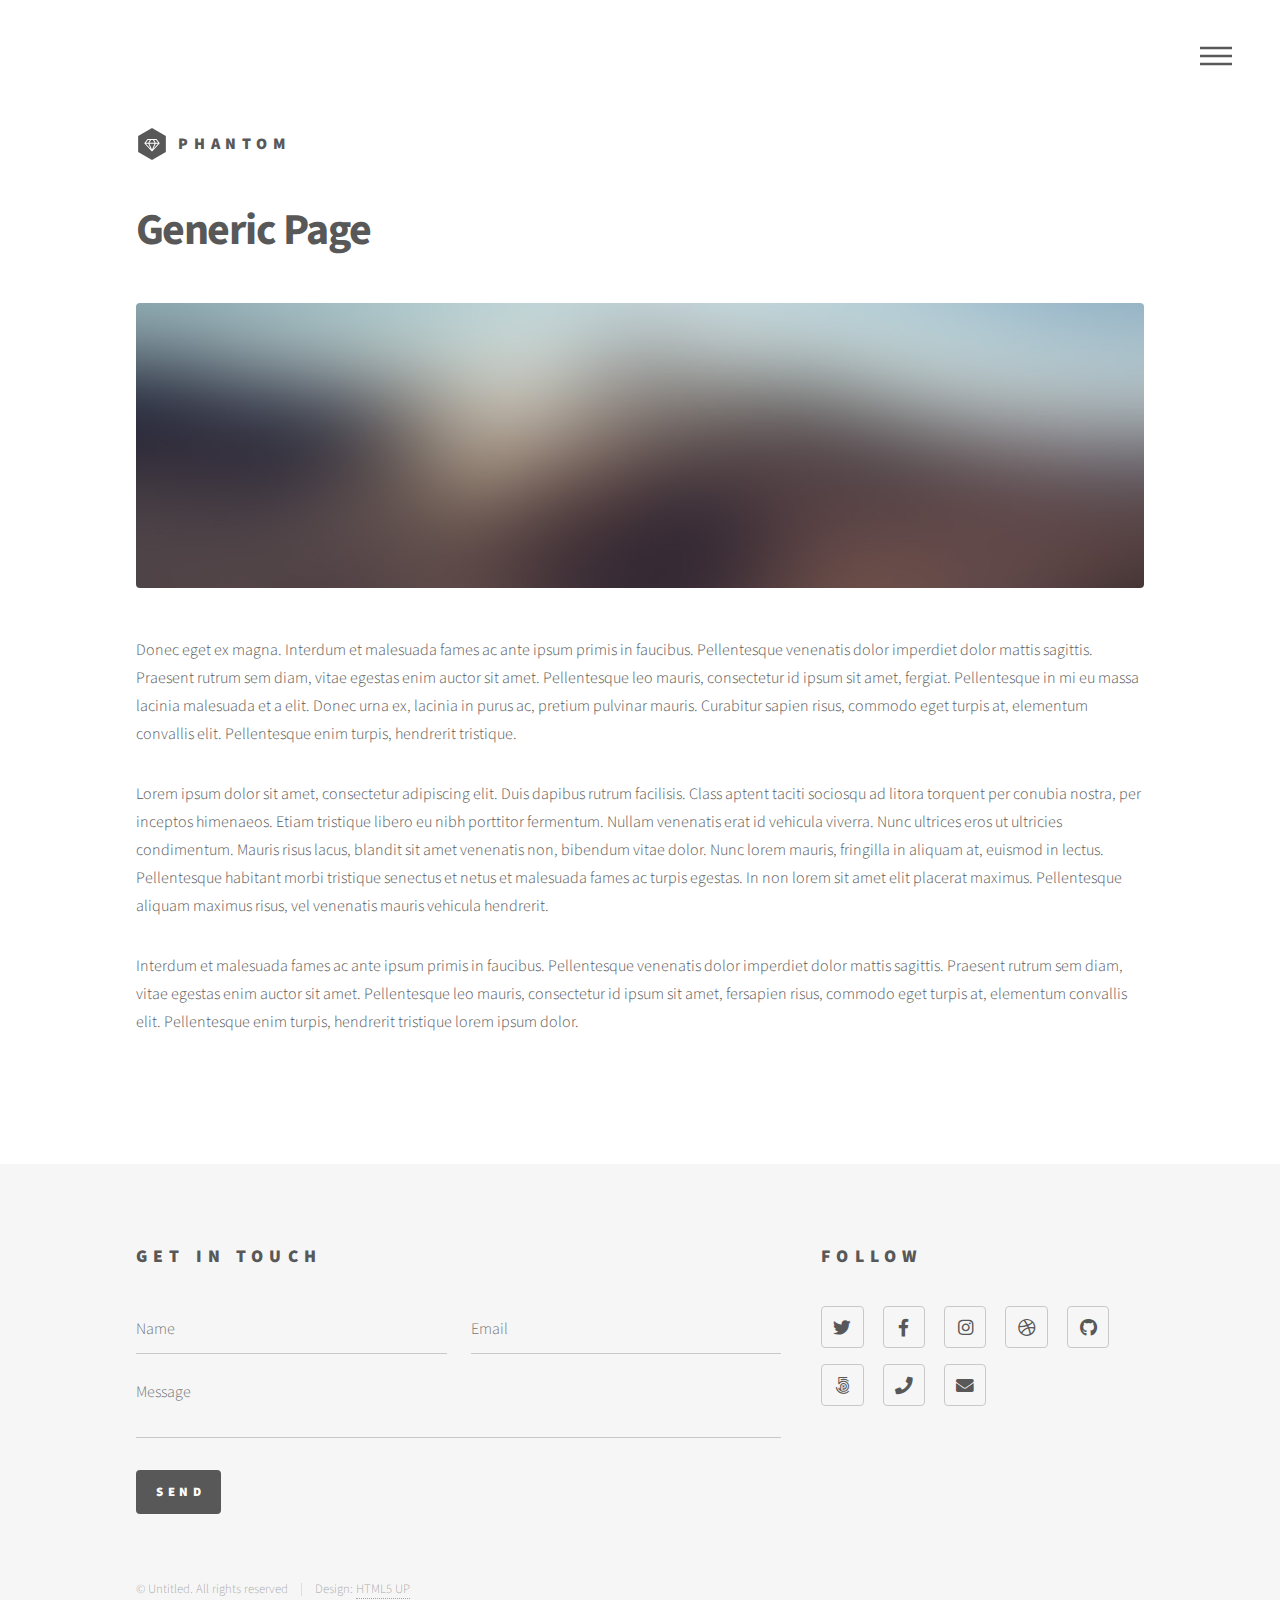
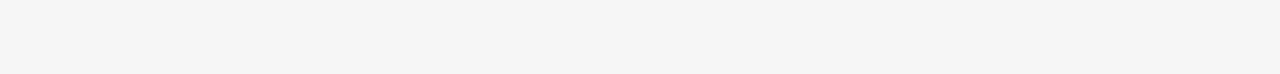
==== about.html @ 212b68aa "addition of pages" ====
<!DOCTYPE HTML>
<!--
	Phantom by HTML5 UP
	html5up.net | @ajlkn
	Free for personal and commercial use under the CCA 3.0 license (html5up.net/license)
-->
<html>
	<head>
		<title>Generic - Phantom by HTML5 UP</title>
		<meta charset="utf-8" />
		<meta name="viewport" content="width=device-width, initial-scale=1, user-scalable=no" />
		<link rel="stylesheet" href="assets/css/main.css" />
		<noscript><link rel="stylesheet" href="assets/css/noscript.css" /></noscript>
	</head>
	<body class="is-preload">
		<!-- Wrapper -->
			<div id="wrapper">

				<!-- Header -->
					<header id="header">
						<div class="inner">

							<!-- Logo -->
								<a href="index.html" class="logo">
									<span class="symbol"><img src="images/logo.svg" alt="" /></span><span class="title">Phantom</span>
								</a>

							<!-- Nav -->
								<nav>
									<ul>
										<li><a href="#menu">Menu</a></li>
									</ul>
								</nav>

						</div>
					</header>

				<!-- Menu -->
					<nav id="menu">
						<h2>Menu</h2>
						<ul>
							<li><a href="index.html">Home</a></li>
							<li><a href="generic.html">Ipsum veroeros</a></li>
							<li><a href="generic.html">Tempus etiam</a></li>
							<li><a href="generic.html">Consequat dolor</a></li>
							<li><a href="elements.html">Elements</a></li>
						</ul>
					</nav>

				<!-- Main -->
					<div id="main">
						<div class="inner">
							<h1>Generic Page</h1>
							<span class="image main"><img src="images/pic13.jpg" alt="" /></span>
							<p>Donec eget ex magna. Interdum et malesuada fames ac ante ipsum primis in faucibus. Pellentesque venenatis dolor imperdiet dolor mattis sagittis. Praesent rutrum sem diam, vitae egestas enim auctor sit amet. Pellentesque leo mauris, consectetur id ipsum sit amet, fergiat. Pellentesque in mi eu massa lacinia malesuada et a elit. Donec urna ex, lacinia in purus ac, pretium pulvinar mauris. Curabitur sapien risus, commodo eget turpis at, elementum convallis elit. Pellentesque enim turpis, hendrerit tristique.</p>
							<p>Lorem ipsum dolor sit amet, consectetur adipiscing elit. Duis dapibus rutrum facilisis. Class aptent taciti sociosqu ad litora torquent per conubia nostra, per inceptos himenaeos. Etiam tristique libero eu nibh porttitor fermentum. Nullam venenatis erat id vehicula viverra. Nunc ultrices eros ut ultricies condimentum. Mauris risus lacus, blandit sit amet venenatis non, bibendum vitae dolor. Nunc lorem mauris, fringilla in aliquam at, euismod in lectus. Pellentesque habitant morbi tristique senectus et netus et malesuada fames ac turpis egestas. In non lorem sit amet elit placerat maximus. Pellentesque aliquam maximus risus, vel venenatis mauris vehicula hendrerit.</p>
							<p>Interdum et malesuada fames ac ante ipsum primis in faucibus. Pellentesque venenatis dolor imperdiet dolor mattis sagittis. Praesent rutrum sem diam, vitae egestas enim auctor sit amet. Pellentesque leo mauris, consectetur id ipsum sit amet, fersapien risus, commodo eget turpis at, elementum convallis elit. Pellentesque enim turpis, hendrerit tristique lorem ipsum dolor.</p>
						</div>
					</div>

				<!-- Footer -->
					<footer id="footer">
						<div class="inner">
							<section>
								<h2>Get in touch</h2>
								<form method="post" action="#">
									<div class="fields">
										<div class="field half">
											<input type="text" name="name" id="name" placeholder="Name" />
										</div>
										<div class="field half">
											<input type="email" name="email" id="email" placeholder="Email" />
										</div>
										<div class="field">
											<textarea name="message" id="message" placeholder="Message"></textarea>
										</div>
									</div>
									<ul class="actions">
										<li><input type="submit" value="Send" class="primary" /></li>
									</ul>
								</form>
							</section>
							<section>
								<h2>Follow</h2>
								<ul class="icons">
									<li><a href="#" class="icon brands style2 fa-twitter"><span class="label">Twitter</span></a></li>
									<li><a href="#" class="icon brands style2 fa-facebook-f"><span class="label">Facebook</span></a></li>
									<li><a href="#" class="icon brands style2 fa-instagram"><span class="label">Instagram</span></a></li>
									<li><a href="#" class="icon brands style2 fa-dribbble"><span class="label">Dribbble</span></a></li>
									<li><a href="#" class="icon brands style2 fa-github"><span class="label">GitHub</span></a></li>
									<li><a href="#" class="icon brands style2 fa-500px"><span class="label">500px</span></a></li>
									<li><a href="#" class="icon solid style2 fa-phone"><span class="label">Phone</span></a></li>
									<li><a href="#" class="icon solid style2 fa-envelope"><span class="label">Email</span></a></li>
								</ul>
							</section>
							<ul class="copyright">
								<li>&copy; Untitled. All rights reserved</li><li>Design: <a href="http://html5up.net">HTML5 UP</a></li>
							</ul>
						</div>
					</footer>

			</div>

		<!-- Scripts -->
			<script src="assets/js/jquery.min.js"></script>
			<script src="assets/js/browser.min.js"></script>
			<script src="assets/js/breakpoints.min.js"></script>
			<script src="assets/js/util.js"></script>
			<script src="assets/js/main.js"></script>

	</body>
</html>
---- assets/css/main.css ----
@import url(fontawesome-all.min.css);
@import url("https://fonts.googleapis.com/css?family=Source+Sans+Pro:300,700,900");

/*
	Phantom by HTML5 UP
	html5up.net | @ajlkn
	Free for personal and commercial use under the CCA 3.0 license (html5up.net/license)
*/

html, body, div, span, applet, object,
iframe, h1, h2, h3, h4, h5, h6, p, blockquote,
pre, a, abbr, acronym, address, big, cite,
code, del, dfn, em, img, ins, kbd, q, s, samp,
small, strike, strong, sub, sup, tt, var, b,
u, i, center, dl, dt, dd, ol, ul, li, fieldset,
form, label, legend, table, caption, tbody,
tfoot, thead, tr, th, td, article, aside,
canvas, details, embed, figure, figcaption,
footer, header, hgroup, menu, nav, output, ruby,
section, summary, time, mark, audio, video {
	margin: 0;
	padding: 0;
	border: 0;
	font-size: 100%;
	font: inherit;
	vertical-align: baseline;}

article, aside, details, figcaption, figure,
footer, header, hgroup, menu, nav, section {
	display: block;}

body {
	line-height: 1;
}

ol, ul {
	list-style: none;
}

blockquote, q {
	quotes: none;
}

	blockquote:before, blockquote:after, q:before, q:after {
		content: '';
		content: none;
	}

table {
	border-collapse: collapse;
	border-spacing: 0;
}

body {
	-webkit-text-size-adjust: none;
}

mark {
	background-color: transparent;
	color: inherit;
}

input::-moz-focus-inner {
	border: 0;
	padding: 0;
}

input, select, textarea {
	-moz-appearance: none;
	-webkit-appearance: none;
	-ms-appearance: none;
	appearance: none;
}

/* Basic */

	@-ms-viewport {
		width: device-width;
	}

	body {
		-ms-overflow-style: scrollbar;
	}

	@media screen and (max-width: 480px) {

		html, body {
			min-width: 320px;
		}

	}

	html {
		box-sizing: border-box;
	}

	*, *:before, *:after {
		box-sizing: inherit;
	}

	body {
		background: #ffffff;
	}

		body.is-preload *, body.is-preload *:before, body.is-preload *:after {
			-moz-animation: none !important;
			-webkit-animation: none !important;
			-ms-animation: none !important;
			animation: none !important;
			-moz-transition: none !important;
			-webkit-transition: none !important;
			-ms-transition: none !important;
			transition: none !important;
		}

/* Type */

	body, input, select, textarea {
		color: #585858;
		font-family: "Source Sans Pro", Helvetica, sans-serif;
		font-size: 16pt;
		font-weight: 300;
		line-height: 1.75;
	}

		@media screen and (max-width: 1680px) {

			body, input, select, textarea {
				font-size: 14pt;
			}

		}

		@media screen and (max-width: 1280px) {

			body, input, select, textarea {
				font-size: 12pt;
			}

		}

	a {
		-moz-transition: border-bottom-color 0.2s ease, color 0.2s ease;
		-webkit-transition: border-bottom-color 0.2s ease, color 0.2s ease;
		-ms-transition: border-bottom-color 0.2s ease, color 0.2s ease;
		transition: border-bottom-color 0.2s ease, color 0.2s ease;
		text-decoration: none;
		color: #585858;
		border-bottom: dotted 1px rgba(88, 88, 88, 0.5);
	}

		a:hover {
			border-bottom-color: transparent;
			color: #f2849e !important;
		}

	strong, b {
		font-weight: 900;
	}

	em, i {
		font-style: italic;
	}

	p {
		margin: 0 0 2em 0;
	}

	h1 {
		font-size: 2.75em;
		font-weight: 700;
		line-height: 1.3;
		margin: 0 0 1em 0;
		letter-spacing: -0.035em;
	}

		h1 a {
			color: inherit;
		}

		@media screen and (max-width: 736px) {

			h1 {
				font-size: 2em;
				margin: 0 0 1em 0;
			}

		}

		@media screen and (max-width: 360px) {

			h1 {
				font-size: 1.75em;
			}

		}

	h2, h3, h4, h5, h6 {
		font-weight: 900;
		line-height: 1.5;
		margin: 0 0 2em 0;
		text-transform: uppercase;
		letter-spacing: 0.35em;
	}

		h2 a, h3 a, h4 a, h5 a, h6 a {
			color: inherit;
		}

	h2 {
		font-size: 1.1em;
	}

	h3 {
		font-size: 1em;
	}

	h4 {
		font-size: 0.8em;
	}

	h5 {
		font-size: 0.8em;
	}

	h6 {
		font-size: 0.8em;
	}

	@media screen and (max-width: 980px) {

		h1 br, h2 br, h3 br, h4 br, h5 br, h6 br {
			display: none;
		}

	}

	@media screen and (max-width: 736px) {

		h2 {
			font-size: 1em;
		}

		h3 {
			font-size: 0.8em;
		}

	}

	sub {
		font-size: 0.8em;
		position: relative;
		top: 0.5em;
	}

	sup {
		font-size: 0.8em;
		position: relative;
		top: -0.5em;
	}

	blockquote {
		border-left: solid 4px #c9c9c9;
		font-style: italic;
		margin: 0 0 2em 0;
		padding: 0.5em 0 0.5em 2em;
	}

	code {
		background: rgba(144, 144, 144, 0.075);
		border-radius: 4px;
		border: solid 1px #c9c9c9;
		font-family: "Courier New", monospace;
		font-size: 0.9em;
		margin: 0 0.25em;
		padding: 0.25em 0.65em;
	}

	pre {
		-webkit-overflow-scrolling: touch;
		font-family: "Courier New", monospace;
		font-size: 0.9em;
		margin: 0 0 2em 0;
	}

		pre code {
			display: block;
			line-height: 1.75;
			padding: 1em 1.5em;
			overflow-x: auto;
		}

	hr {
		border: 0;
		border-bottom: solid 1px #c9c9c9;
		margin: 2em 0;
	}

		hr.major {
			margin: 3em 0;
		}

	.align-left {
		text-align: left;
	}

	.align-center {
		text-align: center;
	}

	.align-right {
		text-align: right;
	}

/* Row */

	.row {
		display: flex;
		flex-wrap: wrap;
		box-sizing: border-box;
		align-items: stretch;
	}

		.row > * {
			box-sizing: border-box;
		}

		.row.gtr-uniform > * > :last-child {
			margin-bottom: 0;
		}

		.row.aln-left {
			justify-content: flex-start;
		}

		.row.aln-center {
			justify-content: center;
		}

		.row.aln-right {
			justify-content: flex-end;
		}

		.row.aln-top {
			align-items: flex-start;
		}

		.row.aln-middle {
			align-items: center;
		}

		.row.aln-bottom {
			align-items: flex-end;
		}

		.row > .imp {
			order: -1;
		}

		.row > .col-1 {
			width: 8.33333%;
		}

		.row > .off-1 {
			margin-left: 8.33333%;
		}

		.row > .col-2 {
			width: 16.66667%;
		}

		.row > .off-2 {
			margin-left: 16.66667%;
		}

		.row > .col-3 {
			width: 25%;
		}

		.row > .off-3 {
			margin-left: 25%;
		}

		.row > .col-4 {
			width: 33.33333%;
		}

		.row > .off-4 {
			margin-left: 33.33333%;
		}

		.row > .col-5 {
			width: 41.66667%;
		}

		.row > .off-5 {
			margin-left: 41.66667%;
		}

		.row > .col-6 {
			width: 50%;
		}

		.row > .off-6 {
			margin-left: 50%;
		}

		.row > .col-7 {
			width: 58.33333%;
		}

		.row > .off-7 {
			margin-left: 58.33333%;
		}

		.row > .col-8 {
			width: 66.66667%;
		}

		.row > .off-8 {
			margin-left: 66.66667%;
		}

		.row > .col-9 {
			width: 75%;
		}

		.row > .off-9 {
			margin-left: 75%;
		}

		.row > .col-10 {
			width: 83.33333%;
		}

		.row > .off-10 {
			margin-left: 83.33333%;
		}

		.row > .col-11 {
			width: 91.66667%;
		}

		.row > .off-11 {
			margin-left: 91.66667%;
		}

		.row > .col-12 {
			width: 100%;
		}

		.row > .off-12 {
			margin-left: 100%;
		}

		.row.gtr-0 {
			margin-top: 0;
			margin-left: 0em;
		}

			.row.gtr-0 > * {
				padding: 0 0 0 0em;
			}

			.row.gtr-0.gtr-uniform {
				margin-top: 0em;
			}

				.row.gtr-0.gtr-uniform > * {
					padding-top: 0em;
				}

		.row.gtr-25 {
			margin-top: 0;
			margin-left: -0.5em;
		}

			.row.gtr-25 > * {
				padding: 0 0 0 0.5em;
			}

			.row.gtr-25.gtr-uniform {
				margin-top: -0.5em;
			}

				.row.gtr-25.gtr-uniform > * {
					padding-top: 0.5em;
				}

		.row.gtr-50 {
			margin-top: 0;
			margin-left: -1em;
		}

			.row.gtr-50 > * {
				padding: 0 0 0 1em;
			}

			.row.gtr-50.gtr-uniform {
				margin-top: -1em;
			}

				.row.gtr-50.gtr-uniform > * {
					padding-top: 1em;
				}

		.row {
			margin-top: 0;
			margin-left: -2em;
		}

			.row > * {
				padding: 0 0 0 2em;
			}

			.row.gtr-uniform {
				margin-top: -2em;
			}

				.row.gtr-uniform > * {
					padding-top: 2em;
				}

		.row.gtr-150 {
			margin-top: 0;
			margin-left: -3em;
		}

			.row.gtr-150 > * {
				padding: 0 0 0 3em;
			}

			.row.gtr-150.gtr-uniform {
				margin-top: -3em;
			}

				.row.gtr-150.gtr-uniform > * {
					padding-top: 3em;
				}

		.row.gtr-200 {
			margin-top: 0;
			margin-left: -4em;
		}

			.row.gtr-200 > * {
				padding: 0 0 0 4em;
			}

			.row.gtr-200.gtr-uniform {
				margin-top: -4em;
			}

				.row.gtr-200.gtr-uniform > * {
					padding-top: 4em;
				}

		@media screen and (max-width: 1680px) {

			.row {
				display: flex;
				flex-wrap: wrap;
				box-sizing: border-box;
				align-items: stretch;
			}

				.row > * {
					box-sizing: border-box;
				}

				.row.gtr-uniform > * > :last-child {
					margin-bottom: 0;
				}

				.row.aln-left {
					justify-content: flex-start;
				}

				.row.aln-center {
					justify-content: center;
				}

				.row.aln-right {
					justify-content: flex-end;
				}

				.row.aln-top {
					align-items: flex-start;
				}

				.row.aln-middle {
					align-items: center;
				}

				.row.aln-bottom {
					align-items: flex-end;
				}

				.row > .imp-xlarge {
					order: -1;
				}

				.row > .col-1-xlarge {
					width: 8.33333%;
				}

				.row > .off-1-xlarge {
					margin-left: 8.33333%;
				}

				.row > .col-2-xlarge {
					width: 16.66667%;
				}

				.row > .off-2-xlarge {
					margin-left: 16.66667%;
				}

				.row > .col-3-xlarge {
					width: 25%;
				}

				.row > .off-3-xlarge {
					margin-left: 25%;
				}

				.row > .col-4-xlarge {
					width: 33.33333%;
				}

				.row > .off-4-xlarge {
					margin-left: 33.33333%;
				}

				.row > .col-5-xlarge {
					width: 41.66667%;
				}

				.row > .off-5-xlarge {
					margin-left: 41.66667%;
				}

				.row > .col-6-xlarge {
					width: 50%;
				}

				.row > .off-6-xlarge {
					margin-left: 50%;
				}

				.row > .col-7-xlarge {
					width: 58.33333%;
				}

				.row > .off-7-xlarge {
					margin-left: 58.33333%;
				}

				.row > .col-8-xlarge {
					width: 66.66667%;
				}

				.row > .off-8-xlarge {
					margin-left: 66.66667%;
				}

				.row > .col-9-xlarge {
					width: 75%;
				}

				.row > .off-9-xlarge {
					margin-left: 75%;
				}

				.row > .col-10-xlarge {
					width: 83.33333%;
				}

				.row > .off-10-xlarge {
					margin-left: 83.33333%;
				}

				.row > .col-11-xlarge {
					width: 91.66667%;
				}

				.row > .off-11-xlarge {
					margin-left: 91.66667%;
				}

				.row > .col-12-xlarge {
					width: 100%;
				}

				.row > .off-12-xlarge {
					margin-left: 100%;
				}

				.row.gtr-0 {
					margin-top: 0;
					margin-left: 0em;
				}

					.row.gtr-0 > * {
						padding: 0 0 0 0em;
					}

					.row.gtr-0.gtr-uniform {
						margin-top: 0em;
					}

						.row.gtr-0.gtr-uniform > * {
							padding-top: 0em;
						}

				.row.gtr-25 {
					margin-top: 0;
					margin-left: -0.5em;
				}

					.row.gtr-25 > * {
						padding: 0 0 0 0.5em;
					}

					.row.gtr-25.gtr-uniform {
						margin-top: -0.5em;
					}

						.row.gtr-25.gtr-uniform > * {
							padding-top: 0.5em;
						}

				.row.gtr-50 {
					margin-top: 0;
					margin-left: -1em;
				}

					.row.gtr-50 > * {
						padding: 0 0 0 1em;
					}

					.row.gtr-50.gtr-uniform {
						margin-top: -1em;
					}

						.row.gtr-50.gtr-uniform > * {
							padding-top: 1em;
						}

				.row {
					margin-top: 0;
					margin-left: -2em;
				}

					.row > * {
						padding: 0 0 0 2em;
					}

					.row.gtr-uniform {
						margin-top: -2em;
					}

						.row.gtr-uniform > * {
							padding-top: 2em;
						}

				.row.gtr-150 {
					margin-top: 0;
					margin-left: -3em;
				}

					.row.gtr-150 > * {
						padding: 0 0 0 3em;
					}

					.row.gtr-150.gtr-uniform {
						margin-top: -3em;
					}

						.row.gtr-150.gtr-uniform > * {
							padding-top: 3em;
						}

				.row.gtr-200 {
					margin-top: 0;
					margin-left: -4em;
				}

					.row.gtr-200 > * {
						padding: 0 0 0 4em;
					}

					.row.gtr-200.gtr-uniform {
						margin-top: -4em;
					}

						.row.gtr-200.gtr-uniform > * {
							padding-top: 4em;
						}

		}

		@media screen and (max-width: 1280px) {

			.row {
				display: flex;
				flex-wrap: wrap;
				box-sizing: border-box;
				align-items: stretch;
			}

				.row > * {
					box-sizing: border-box;
				}

				.row.gtr-uniform > * > :last-child {
					margin-bottom: 0;
				}

				.row.aln-left {
					justify-content: flex-start;
				}

				.row.aln-center {
					justify-content: center;
				}

				.row.aln-right {
					justify-content: flex-end;
				}

				.row.aln-top {
					align-items: flex-start;
				}

				.row.aln-middle {
					align-items: center;
				}

				.row.aln-bottom {
					align-items: flex-end;
				}

				.row > .imp-large {
					order: -1;
				}

				.row > .col-1-large {
					width: 8.33333%;
				}

				.row > .off-1-large {
					margin-left: 8.33333%;
				}

				.row > .col-2-large {
					width: 16.66667%;
				}

				.row > .off-2-large {
					margin-left: 16.66667%;
				}

				.row > .col-3-large {
					width: 25%;
				}

				.row > .off-3-large {
					margin-left: 25%;
				}

				.row > .col-4-large {
					width: 33.33333%;
				}

				.row > .off-4-large {
					margin-left: 33.33333%;
				}

				.row > .col-5-large {
					width: 41.66667%;
				}

				.row > .off-5-large {
					margin-left: 41.66667%;
				}

				.row > .col-6-large {
					width: 50%;
				}

				.row > .off-6-large {
					margin-left: 50%;
				}

				.row > .col-7-large {
					width: 58.33333%;
				}

				.row > .off-7-large {
					margin-left: 58.33333%;
				}

				.row > .col-8-large {
					width: 66.66667%;
				}

				.row > .off-8-large {
					margin-left: 66.66667%;
				}

				.row > .col-9-large {
					width: 75%;
				}

				.row > .off-9-large {
					margin-left: 75%;
				}

				.row > .col-10-large {
					width: 83.33333%;
				}

				.row > .off-10-large {
					margin-left: 83.33333%;
				}

				.row > .col-11-large {
					width: 91.66667%;
				}

				.row > .off-11-large {
					margin-left: 91.66667%;
				}

				.row > .col-12-large {
					width: 100%;
				}

				.row > .off-12-large {
					margin-left: 100%;
				}

				.row.gtr-0 {
					margin-top: 0;
					margin-left: 0em;
				}

					.row.gtr-0 > * {
						padding: 0 0 0 0em;
					}

					.row.gtr-0.gtr-uniform {
						margin-top: 0em;
					}

						.row.gtr-0.gtr-uniform > * {
							padding-top: 0em;
						}

				.row.gtr-25 {
					margin-top: 0;
					margin-left: -0.5em;
				}

					.row.gtr-25 > * {
						padding: 0 0 0 0.5em;
					}

					.row.gtr-25.gtr-uniform {
						margin-top: -0.5em;
					}

						.row.gtr-25.gtr-uniform > * {
							padding-top: 0.5em;
						}

				.row.gtr-50 {
					margin-top: 0;
					margin-left: -1em;
				}

					.row.gtr-50 > * {
						padding: 0 0 0 1em;
					}

					.row.gtr-50.gtr-uniform {
						margin-top: -1em;
					}

						.row.gtr-50.gtr-uniform > * {
							padding-top: 1em;
						}

				.row {
					margin-top: 0;
					margin-left: -2em;
				}

					.row > * {
						padding: 0 0 0 2em;
					}

					.row.gtr-uniform {
						margin-top: -2em;
					}

						.row.gtr-uniform > * {
							padding-top: 2em;
						}

				.row.gtr-150 {
					margin-top: 0;
					margin-left: -3em;
				}

					.row.gtr-150 > * {
						padding: 0 0 0 3em;
					}

					.row.gtr-150.gtr-uniform {
						margin-top: -3em;
					}

						.row.gtr-150.gtr-uniform > * {
							padding-top: 3em;
						}

				.row.gtr-200 {
					margin-top: 0;
					margin-left: -4em;
				}

					.row.gtr-200 > * {
						padding: 0 0 0 4em;
					}

					.row.gtr-200.gtr-uniform {
						margin-top: -4em;
					}

						.row.gtr-200.gtr-uniform > * {
							padding-top: 4em;
						}

		}

		@media screen and (max-width: 980px) {

			.row {
				display: flex;
				flex-wrap: wrap;
				box-sizing: border-box;
				align-items: stretch;
			}

				.row > * {
					box-sizing: border-box;
				}

				.row.gtr-uniform > * > :last-child {
					margin-bottom: 0;
				}

				.row.aln-left {
					justify-content: flex-start;
				}

				.row.aln-center {
					justify-content: center;
				}

				.row.aln-right {
					justify-content: flex-end;
				}

				.row.aln-top {
					align-items: flex-start;
				}

				.row.aln-middle {
					align-items: center;
				}

				.row.aln-bottom {
					align-items: flex-end;
				}

				.row > .imp-medium {
					order: -1;
				}

				.row > .col-1-medium {
					width: 8.33333%;
				}

				.row > .off-1-medium {
					margin-left: 8.33333%;
				}

				.row > .col-2-medium {
					width: 16.66667%;
				}

				.row > .off-2-medium {
					margin-left: 16.66667%;
				}

				.row > .col-3-medium {
					width: 25%;
				}

				.row > .off-3-medium {
					margin-left: 25%;
				}

				.row > .col-4-medium {
					width: 33.33333%;
				}

				.row > .off-4-medium {
					margin-left: 33.33333%;
				}

				.row > .col-5-medium {
					width: 41.66667%;
				}

				.row > .off-5-medium {
					margin-left: 41.66667%;
				}

				.row > .col-6-medium {
					width: 50%;
				}

				.row > .off-6-medium {
					margin-left: 50%;
				}

				.row > .col-7-medium {
					width: 58.33333%;
				}

				.row > .off-7-medium {
					margin-left: 58.33333%;
				}

				.row > .col-8-medium {
					width: 66.66667%;
				}

				.row > .off-8-medium {
					margin-left: 66.66667%;
				}

				.row > .col-9-medium {
					width: 75%;
				}

				.row > .off-9-medium {
					margin-left: 75%;
				}

				.row > .col-10-medium {
					width: 83.33333%;
				}

				.row > .off-10-medium {
					margin-left: 83.33333%;
				}

				.row > .col-11-medium {
					width: 91.66667%;
				}

				.row > .off-11-medium {
					margin-left: 91.66667%;
				}

				.row > .col-12-medium {
					width: 100%;
				}

				.row > .off-12-medium {
					margin-left: 100%;
				}

				.row.gtr-0 {
					margin-top: 0;
					margin-left: 0em;
				}

					.row.gtr-0 > * {
						padding: 0 0 0 0em;
					}

					.row.gtr-0.gtr-uniform {
						margin-top: 0em;
					}

						.row.gtr-0.gtr-uniform > * {
							padding-top: 0em;
						}

				.row.gtr-25 {
					margin-top: 0;
					margin-left: -0.375em;
				}

					.row.gtr-25 > * {
						padding: 0 0 0 0.375em;
					}

					.row.gtr-25.gtr-uniform {
						margin-top: -0.375em;
					}

						.row.gtr-25.gtr-uniform > * {
							padding-top: 0.375em;
						}

				.row.gtr-50 {
					margin-top: 0;
					margin-left: -0.75em;
				}

					.row.gtr-50 > * {
						padding: 0 0 0 0.75em;
					}

					.row.gtr-50.gtr-uniform {
						margin-top: -0.75em;
					}

						.row.gtr-50.gtr-uniform > * {
							padding-top: 0.75em;
						}

				.row {
					margin-top: 0;
					margin-left: -1.5em;
				}

					.row > * {
						padding: 0 0 0 1.5em;
					}

					.row.gtr-uniform {
						margin-top: -1.5em;
					}

						.row.gtr-uniform > * {
							padding-top: 1.5em;
						}

				.row.gtr-150 {
					margin-top: 0;
					margin-left: -2.25em;
				}

					.row.gtr-150 > * {
						padding: 0 0 0 2.25em;
					}

					.row.gtr-150.gtr-uniform {
						margin-top: -2.25em;
					}

						.row.gtr-150.gtr-uniform > * {
							padding-top: 2.25em;
						}

				.row.gtr-200 {
					margin-top: 0;
					margin-left: -3em;
				}

					.row.gtr-200 > * {
						padding: 0 0 0 3em;
					}

					.row.gtr-200.gtr-uniform {
						margin-top: -3em;
					}

						.row.gtr-200.gtr-uniform > * {
							padding-top: 3em;
						}

		}

		@media screen and (max-width: 736px) {

			.row {
				display: flex;
				flex-wrap: wrap;
				box-sizing: border-box;
				align-items: stretch;
			}

				.row > * {
					box-sizing: border-box;
				}

				.row.gtr-uniform > * > :last-child {
					margin-bottom: 0;
				}

				.row.aln-left {
					justify-content: flex-start;
				}

				.row.aln-center {
					justify-content: center;
				}

				.row.aln-right {
					justify-content: flex-end;
				}

				.row.aln-top {
					align-items: flex-start;
				}

				.row.aln-middle {
					align-items: center;
				}

				.row.aln-bottom {
					align-items: flex-end;
				}

				.row > .imp-small {
					order: -1;
				}

				.row > .col-1-small {
					width: 8.33333%;
				}

				.row > .off-1-small {
					margin-left: 8.33333%;
				}

				.row > .col-2-small {
					width: 16.66667%;
				}

				.row > .off-2-small {
					margin-left: 16.66667%;
				}

				.row > .col-3-small {
					width: 25%;
				}

				.row > .off-3-small {
					margin-left: 25%;
				}

				.row > .col-4-small {
					width: 33.33333%;
				}

				.row > .off-4-small {
					margin-left: 33.33333%;
				}

				.row > .col-5-small {
					width: 41.66667%;
				}

				.row > .off-5-small {
					margin-left: 41.66667%;
				}

				.row > .col-6-small {
					width: 50%;
				}

				.row > .off-6-small {
					margin-left: 50%;
				}

				.row > .col-7-small {
					width: 58.33333%;
				}

				.row > .off-7-small {
					margin-left: 58.33333%;
				}

				.row > .col-8-small {
					width: 66.66667%;
				}

				.row > .off-8-small {
					margin-left: 66.66667%;
				}

				.row > .col-9-small {
					width: 75%;
				}

				.row > .off-9-small {
					margin-left: 75%;
				}

				.row > .col-10-small {
					width: 83.33333%;
				}

				.row > .off-10-small {
					margin-left: 83.33333%;
				}

				.row > .col-11-small {
					width: 91.66667%;
				}

				.row > .off-11-small {
					margin-left: 91.66667%;
				}

				.row > .col-12-small {
					width: 100%;
				}

				.row > .off-12-small {
					margin-left: 100%;
				}

				.row.gtr-0 {
					margin-top: 0;
					margin-left: 0em;
				}

					.row.gtr-0 > * {
						padding: 0 0 0 0em;
					}

					.row.gtr-0.gtr-uniform {
						margin-top: 0em;
					}

						.row.gtr-0.gtr-uniform > * {
							padding-top: 0em;
						}

				.row.gtr-25 {
					margin-top: 0;
					margin-left: -0.25em;
				}

					.row.gtr-25 > * {
						padding: 0 0 0 0.25em;
					}

					.row.gtr-25.gtr-uniform {
						margin-top: -0.25em;
					}

						.row.gtr-25.gtr-uniform > * {
							padding-top: 0.25em;
						}

				.row.gtr-50 {
					margin-top: 0;
					margin-left: -0.5em;
				}

					.row.gtr-50 > * {
						padding: 0 0 0 0.5em;
					}

					.row.gtr-50.gtr-uniform {
						margin-top: -0.5em;
					}

						.row.gtr-50.gtr-uniform > * {
							padding-top: 0.5em;
						}

				.row {
					margin-top: 0;
					margin-left: -1em;
				}

					.row > * {
						padding: 0 0 0 1em;
					}

					.row.gtr-uniform {
						margin-top: -1em;
					}

						.row.gtr-uniform > * {
							padding-top: 1em;
						}

				.row.gtr-150 {
					margin-top: 0;
					margin-left: -1.5em;
				}

					.row.gtr-150 > * {
						padding: 0 0 0 1.5em;
					}

					.row.gtr-150.gtr-uniform {
						margin-top: -1.5em;
					}

						.row.gtr-150.gtr-uniform > * {
							padding-top: 1.5em;
						}

				.row.gtr-200 {
					margin-top: 0;
					margin-left: -2em;
				}

					.row.gtr-200 > * {
						padding: 0 0 0 2em;
					}

					.row.gtr-200.gtr-uniform {
						margin-top: -2em;
					}

						.row.gtr-200.gtr-uniform > * {
							padding-top: 2em;
						}

		}

		@media screen and (max-width: 480px) {

			.row {
				display: flex;
				flex-wrap: wrap;
				box-sizing: border-box;
				align-items: stretch;
			}

				.row > * {
					box-sizing: border-box;
				}

				.row.gtr-uniform > * > :last-child {
					margin-bottom: 0;
				}

				.row.aln-left {
					justify-content: flex-start;
				}

				.row.aln-center {
					justify-content: center;
				}

				.row.aln-right {
					justify-content: flex-end;
				}

				.row.aln-top {
					align-items: flex-start;
				}

				.row.aln-middle {
					align-items: center;
				}

				.row.aln-bottom {
					align-items: flex-end;
				}

				.row > .imp-xsmall {
					order: -1;
				}

				.row > .col-1-xsmall {
					width: 8.33333%;
				}

				.row > .off-1-xsmall {
					margin-left: 8.33333%;
				}

				.row > .col-2-xsmall {
					width: 16.66667%;
				}

				.row > .off-2-xsmall {
					margin-left: 16.66667%;
				}

				.row > .col-3-xsmall {
					width: 25%;
				}

				.row > .off-3-xsmall {
					margin-left: 25%;
				}

				.row > .col-4-xsmall {
					width: 33.33333%;
				}

				.row > .off-4-xsmall {
					margin-left: 33.33333%;
				}

				.row > .col-5-xsmall {
					width: 41.66667%;
				}

				.row > .off-5-xsmall {
					margin-left: 41.66667%;
				}

				.row > .col-6-xsmall {
					width: 50%;
				}

				.row > .off-6-xsmall {
					margin-left: 50%;
				}

				.row > .col-7-xsmall {
					width: 58.33333%;
				}

				.row > .off-7-xsmall {
					margin-left: 58.33333%;
				}

				.row > .col-8-xsmall {
					width: 66.66667%;
				}

				.row > .off-8-xsmall {
					margin-left: 66.66667%;
				}

				.row > .col-9-xsmall {
					width: 75%;
				}

				.row > .off-9-xsmall {
					margin-left: 75%;
				}

				.row > .col-10-xsmall {
					width: 83.33333%;
				}

				.row > .off-10-xsmall {
					margin-left: 83.33333%;
				}

				.row > .col-11-xsmall {
					width: 91.66667%;
				}

				.row > .off-11-xsmall {
					margin-left: 91.66667%;
				}

				.row > .col-12-xsmall {
					width: 100%;
				}

				.row > .off-12-xsmall {
					margin-left: 100%;
				}

				.row.gtr-0 {
					margin-top: 0;
					margin-left: 0em;
				}

					.row.gtr-0 > * {
						padding: 0 0 0 0em;
					}

					.row.gtr-0.gtr-uniform {
						margin-top: 0em;
					}

						.row.gtr-0.gtr-uniform > * {
							padding-top: 0em;
						}

				.row.gtr-25 {
					margin-top: 0;
					margin-left: -0.25em;
				}

					.row.gtr-25 > * {
						padding: 0 0 0 0.25em;
					}

					.row.gtr-25.gtr-uniform {
						margin-top: -0.25em;
					}

						.row.gtr-25.gtr-uniform > * {
							padding-top: 0.25em;
						}

				.row.gtr-50 {
					margin-top: 0;
					margin-left: -0.5em;
				}

					.row.gtr-50 > * {
						padding: 0 0 0 0.5em;
					}

					.row.gtr-50.gtr-uniform {
						margin-top: -0.5em;
					}

						.row.gtr-50.gtr-uniform > * {
							padding-top: 0.5em;
						}

				.row {
					margin-top: 0;
					margin-left: -1em;
				}

					.row > * {
						padding: 0 0 0 1em;
					}

					.row.gtr-uniform {
						margin-top: -1em;
					}

						.row.gtr-uniform > * {
							padding-top: 1em;
						}

				.row.gtr-150 {
					margin-top: 0;
					margin-left: -1.5em;
				}

					.row.gtr-150 > * {
						padding: 0 0 0 1.5em;
					}

					.row.gtr-150.gtr-uniform {
						margin-top: -1.5em;
					}

						.row.gtr-150.gtr-uniform > * {
							padding-top: 1.5em;
						}

				.row.gtr-200 {
					margin-top: 0;
					margin-left: -2em;
				}

					.row.gtr-200 > * {
						padding: 0 0 0 2em;
					}

					.row.gtr-200.gtr-uniform {
						margin-top: -2em;
					}

						.row.gtr-200.gtr-uniform > * {
							padding-top: 2em;
						}

		}

/* Section/Article */

	section.special, article.special {
		text-align: center;
	}

	header p {
		margin-top: -1em;
	}

	@media screen and (max-width: 736px) {

		header p {
			margin-top: 0;
		}

	}

/* Icon */

	.icon {
		text-decoration: none;
		border-bottom: none;
		position: relative;
	}

		.icon:before {
			-moz-osx-font-smoothing: grayscale;
			-webkit-font-smoothing: antialiased;
			display: inline-block;
			font-style: normal;
			font-variant: normal;
			text-rendering: auto;
			line-height: 1;
			text-transform: none !important;
			font-family: 'Font Awesome 5 Free';
			font-weight: 400;
		}

		.icon > .label {
			display: none;
		}

		.icon:before {
			line-height: inherit;
		}

		.icon.solid:before {
			font-weight: 900;
		}

		.icon.brands:before {
			font-family: 'Font Awesome 5 Brands';
		}

		.icon.style2 {
			-moz-transition: background-color 0.2s ease-in-out, color 0.2s ease-in-out, border-color 0.2s ease-in-out;
			-webkit-transition: background-color 0.2s ease-in-out, color 0.2s ease-in-out, border-color 0.2s ease-in-out;
			-ms-transition: background-color 0.2s ease-in-out, color 0.2s ease-in-out, border-color 0.2s ease-in-out;
			transition: background-color 0.2s ease-in-out, color 0.2s ease-in-out, border-color 0.2s ease-in-out;
			background-color: transparent;
			border: solid 1px #c9c9c9;
			border-radius: 4px;
			width: 2.65em;
			height: 2.65em;
			display: inline-block;
			text-align: center;
			line-height: 2.65em;
			color: inherit;
		}

			.icon.style2:before {
				font-size: 1.1em;
			}

			.icon.style2:hover {
				color: #f2849e;
				border-color: #f2849e;
			}

			.icon.style2:active {
				background-color: rgba(242, 132, 158, 0.1);
			}

/* List */

	ol {
		list-style: decimal;
		margin: 0 0 2em 0;
		padding-left: 1.25em;
	}

		ol li {
			padding-left: 0.25em;
		}

	ul {
		list-style: disc;
		margin: 0 0 2em 0;
		padding-left: 1em;
	}

		ul li {
			padding-left: 0.5em;
		}

		ul.alt {
			list-style: none;
			padding-left: 0;
		}

			ul.alt li {
				border-top: solid 1px #c9c9c9;
				padding: 0.5em 0;
			}

				ul.alt li:first-child {
					border-top: 0;
					padding-top: 0;
				}

	dl {
		margin: 0 0 2em 0;
	}

		dl dt {
			display: block;
			font-weight: 900;
			margin: 0 0 1em 0;
		}

		dl dd {
			margin-left: 2em;
		}

/* Actions */

	ul.actions {
		display: -moz-flex;
		display: -webkit-flex;
		display: -ms-flex;
		display: flex;
		cursor: default;
		list-style: none;
		margin-left: -1em;
		padding-left: 0;
	}

		ul.actions li {
			padding: 0 0 0 1em;
			vertical-align: middle;
		}

		ul.actions.special {
			-moz-justify-content: center;
			-webkit-justify-content: center;
			-ms-justify-content: center;
			justify-content: center;
			width: 100%;
			margin-left: 0;
		}

			ul.actions.special li:first-child {
				padding-left: 0;
			}

		ul.actions.stacked {
			-moz-flex-direction: column;
			-webkit-flex-direction: column;
			-ms-flex-direction: column;
			flex-direction: column;
			margin-left: 0;
		}

			ul.actions.stacked li {
				padding: 1.3em 0 0 0;
			}

				ul.actions.stacked li:first-child {
					padding-top: 0;
				}

		ul.actions.fit {
			width: calc(100% + 1em);
		}

			ul.actions.fit li {
				-moz-flex-grow: 1;
				-webkit-flex-grow: 1;
				-ms-flex-grow: 1;
				flex-grow: 1;
				-moz-flex-shrink: 1;
				-webkit-flex-shrink: 1;
				-ms-flex-shrink: 1;
				flex-shrink: 1;
				width: 100%;
			}

				ul.actions.fit li > * {
					width: 100%;
				}

			ul.actions.fit.stacked {
				width: 100%;
			}

		@media screen and (max-width: 480px) {

			ul.actions:not(.fixed) {
				-moz-flex-direction: column;
				-webkit-flex-direction: column;
				-ms-flex-direction: column;
				flex-direction: column;
				margin-left: 0;
				width: 100% !important;
			}

				ul.actions:not(.fixed) li {
					-moz-flex-grow: 1;
					-webkit-flex-grow: 1;
					-ms-flex-grow: 1;
					flex-grow: 1;
					-moz-flex-shrink: 1;
					-webkit-flex-shrink: 1;
					-ms-flex-shrink: 1;
					flex-shrink: 1;
					padding: 1em 0 0 0;
					text-align: center;
					width: 100%;
				}

					ul.actions:not(.fixed) li > * {
						width: 100%;
					}

					ul.actions:not(.fixed) li:first-child {
						padding-top: 0;
					}

					ul.actions:not(.fixed) li input[type="submit"],
					ul.actions:not(.fixed) li input[type="reset"],
					ul.actions:not(.fixed) li input[type="button"],
					ul.actions:not(.fixed) li button,
					ul.actions:not(.fixed) li .button {
						width: 100%;
					}

						ul.actions:not(.fixed) li input[type="submit"].icon:before,
						ul.actions:not(.fixed) li input[type="reset"].icon:before,
						ul.actions:not(.fixed) li input[type="button"].icon:before,
						ul.actions:not(.fixed) li button.icon:before,
						ul.actions:not(.fixed) li .button.icon:before {
							margin-left: -0.5rem;
						}

		}

/* Icons */

	ul.icons {
		cursor: default;
		list-style: none;
		padding-left: 0;
		margin: -1em 0 2em -1em;
	}

		ul.icons li {
			display: inline-block;
			padding: 1em 0 0 1em;
		}

/* Form */

	form {
		margin: 0 0 2em 0;
		overflow-x: hidden;
	}

		form > :last-child {
			margin-bottom: 0;
		}

		form > .fields {
			display: -moz-flex;
			display: -webkit-flex;
			display: -ms-flex;
			display: flex;
			-moz-flex-wrap: wrap;
			-webkit-flex-wrap: wrap;
			-ms-flex-wrap: wrap;
			flex-wrap: wrap;
			width: calc(100% + 3em);
			margin: -1.5em 0 2em -1.5em;
		}

			form > .fields > .field {
				-moz-flex-grow: 0;
				-webkit-flex-grow: 0;
				-ms-flex-grow: 0;
				flex-grow: 0;
				-moz-flex-shrink: 0;
				-webkit-flex-shrink: 0;
				-ms-flex-shrink: 0;
				flex-shrink: 0;
				padding: 1.5em 0 0 1.5em;
				width: calc(100% - 1.5em);
			}

				form > .fields > .field.half {
					width: calc(50% - 0.75em);
				}

				form > .fields > .field.third {
					width: calc(100%/3 - 0.5em);
				}

				form > .fields > .field.quarter {
					width: calc(25% - 0.375em);
				}

		@media screen and (max-width: 480px) {

			form > .fields {
				width: calc(100% + 3em);
				margin: -1.5em 0 2em -1.5em;
			}

				form > .fields > .field {
					padding: 1.5em 0 0 1.5em;
					width: calc(100% - 1.5em);
				}

					form > .fields > .field.half {
						width: calc(100% - 1.5em);
					}

					form > .fields > .field.third {
						width: calc(100% - 1.5em);
					}

					form > .fields > .field.quarter {
						width: calc(100% - 1.5em);
					}

		}

	label {
		display: block;
		font-size: 0.9em;
		font-weight: 900;
		margin: 0 0 1em 0;
	}

	input[type="text"],
	input[type="password"],
	input[type="email"],
	input[type="tel"],
	select,
	textarea {
		-moz-appearance: none;
		-webkit-appearance: none;
		-ms-appearance: none;
		appearance: none;
		background-color: transparent;
		border: none;
		border-radius: 0;
		border-bottom: solid 1px #c9c9c9;
		color: inherit;
		display: block;
		outline: 0;
		padding: 0;
		text-decoration: none;
		width: 100%;
	}

		input[type="text"]:invalid,
		input[type="password"]:invalid,
		input[type="email"]:invalid,
		input[type="tel"]:invalid,
		select:invalid,
		textarea:invalid {
			box-shadow: none;
		}

		input[type="text"]:focus,
		input[type="password"]:focus,
		input[type="email"]:focus,
		input[type="tel"]:focus,
		select:focus,
		textarea:focus {
			border-bottom-color: #f2849e;
			box-shadow: inset 0 -1px 0 0 #f2849e;
		}

	select {
		background-image: url("data:image/svg+xml;charset=utf8,%3Csvg xmlns='http://www.w3.org/2000/svg' width='40' height='40' preserveAspectRatio='none' viewBox='0 0 40 40'%3E%3Cpath d='M9.4,12.3l10.4,10.4l10.4-10.4c0.2-0.2,0.5-0.4,0.9-0.4c0.3,0,0.6,0.1,0.9,0.4l3.3,3.3c0.2,0.2,0.4,0.5,0.4,0.9 c0,0.4-0.1,0.6-0.4,0.9L20.7,31.9c-0.2,0.2-0.5,0.4-0.9,0.4c-0.3,0-0.6-0.1-0.9-0.4L4.3,17.3c-0.2-0.2-0.4-0.5-0.4-0.9 c0-0.4,0.1-0.6,0.4-0.9l3.3-3.3c0.2-0.2,0.5-0.4,0.9-0.4S9.1,12.1,9.4,12.3z' fill='%23c9c9c9' /%3E%3C/svg%3E");
		background-size: 1.25rem;
		background-repeat: no-repeat;
		background-position: calc(100% - 1rem) center;
		height: 3em;
		padding-right: 3em;
		text-overflow: ellipsis;
	}

		select option {
			background: #ffffff;
		}

		select:focus::-ms-value {
			background-color: transparent;
		}

		select::-ms-expand {
			display: none;
		}

	input[type="text"],
	input[type="password"],
	input[type="email"],
	select {
		height: 3em;
	}

	textarea {
		padding: 0;
		min-height: 3.75em;
	}

	input[type="checkbox"],
	input[type="radio"] {
		-moz-appearance: none;
		-webkit-appearance: none;
		-ms-appearance: none;
		appearance: none;
		display: block;
		float: left;
		margin-right: -2em;
		opacity: 0;
		width: 1em;
		z-index: -1;
	}

		input[type="checkbox"] + label,
		input[type="radio"] + label {
			text-decoration: none;
			color: #585858;
			cursor: pointer;
			display: inline-block;
			font-size: 1em;
			font-weight: 300;
			padding-left: 2.55em;
			padding-right: 0.75em;
			position: relative;
		}

			input[type="checkbox"] + label:before,
			input[type="radio"] + label:before {
				-moz-osx-font-smoothing: grayscale;
				-webkit-font-smoothing: antialiased;
				display: inline-block;
				font-style: normal;
				font-variant: normal;
				text-rendering: auto;
				line-height: 1;
				text-transform: none !important;
				font-family: 'Font Awesome 5 Free';
				font-weight: 900;
			}

			input[type="checkbox"] + label:before,
			input[type="radio"] + label:before {
				border-radius: 4px;
				border: solid 1px #c9c9c9;
				content: '';
				display: inline-block;
				font-size: 0.8em;
				height: 2.25em;
				left: 0;
				line-height: 2.25em;
				position: absolute;
				text-align: center;
				top: 0;
				width: 2.25em;
			}

		input[type="checkbox"]:checked + label:before,
		input[type="radio"]:checked + label:before {
			background: #585858;
			border-color: #585858;
			color: #ffffff;
			content: '\f00c';
		}

		input[type="checkbox"]:focus + label:before,
		input[type="radio"]:focus + label:before {
			border-color: #f2849e;
			box-shadow: 0 0 0 1px #f2849e;
		}

	input[type="checkbox"] + label:before {
		border-radius: 4px;
	}

	input[type="radio"] + label:before {
		border-radius: 100%;
	}

/* Box */

	.box {
		border-radius: 4px;
		border: solid 1px #c9c9c9;
		margin-bottom: 2em;
		padding: 1.5em;
	}

		.box > :last-child,
		.box > :last-child > :last-child,
		.box > :last-child > :last-child > :last-child {
			margin-bottom: 0;
		}

		.box.alt {
			border: 0;
			border-radius: 0;
			padding: 0;
		}

/* Image */

	.image {
		border-radius: 4px;
		border: 0;
		display: inline-block;
		position: relative;
	}

		.image img {
			border-radius: 4px;
			display: block;
		}

		.image.left, .image.right {
			max-width: 40%;
		}

			.image.left img, .image.right img {
				width: 100%;
			}

		.image.left {
			float: left;
			padding: 0 1.5em 1em 0;
			top: 0.25em;
		}

		.image.right {
			float: right;
			padding: 0 0 1em 1.5em;
			top: 0.25em;
		}

		.image.fit {
			display: block;
			margin: 0 0 2em 0;
			width: 100%;
		}

			.image.fit img {
				width: 100%;
			}

		.image.main {
			display: block;
			margin: 0 0 3em 0;
			width: 100%;
		}

			.image.main img {
				width: 100%;
			}

			@media screen and (max-width: 736px) {

				.image.main {
					margin: 0 0 2em 0;
				}

			}

/* Table */

	.table-wrapper {
		-webkit-overflow-scrolling: touch;
		overflow-x: auto;
	}

	table {
		margin: 0 0 2em 0;
		width: 100%;
	}

		table tbody tr {
			border: solid 1px #c9c9c9;
			border-left: 0;
			border-right: 0;
		}

			table tbody tr:nth-child(2n + 1) {
				background-color: rgba(144, 144, 144, 0.075);
			}

		table td {
			padding: 0.75em 0.75em;
		}

		table th {
			font-size: 0.9em;
			font-weight: 900;
			padding: 0 0.75em 0.75em 0.75em;
			text-align: left;
		}

		table thead {
			border-bottom: solid 2px #c9c9c9;
		}

		table tfoot {
			border-top: solid 2px #c9c9c9;
		}

		table.alt {
			border-collapse: separate;
		}

			table.alt tbody tr td {
				border: solid 1px #c9c9c9;
				border-left-width: 0;
				border-top-width: 0;
			}

				table.alt tbody tr td:first-child {
					border-left-width: 1px;
				}

			table.alt tbody tr:first-child td {
				border-top-width: 1px;
			}

			table.alt thead {
				border-bottom: 0;
			}

			table.alt tfoot {
				border-top: 0;
			}

/* Button */

	input[type="submit"],
	input[type="reset"],
	input[type="button"],
	button,
	.button {
		-moz-appearance: none;
		-webkit-appearance: none;
		-ms-appearance: none;
		appearance: none;
		-moz-transition: background-color 0.2s ease-in-out, color 0.2s ease-in-out, box-shadow 0.2s ease-in-out;
		-webkit-transition: background-color 0.2s ease-in-out, color 0.2s ease-in-out, box-shadow 0.2s ease-in-out;
		-ms-transition: background-color 0.2s ease-in-out, color 0.2s ease-in-out, box-shadow 0.2s ease-in-out;
		transition: background-color 0.2s ease-in-out, color 0.2s ease-in-out, box-shadow 0.2s ease-in-out;
		background-color: transparent;
		border-radius: 4px;
		border: 0;
		box-shadow: inset 0 0 0 2px #585858;
		color: #585858 !important;
		cursor: pointer;
		display: inline-block;
		font-size: 0.8em;
		font-weight: 900;
		height: 3.5em;
		letter-spacing: 0.35em;
		line-height: 3.45em;
		overflow: hidden;
		padding: 0 1.25em 0 1.6em;
		text-align: center;
		text-decoration: none;
		text-overflow: ellipsis;
		text-transform: uppercase;
		white-space: nowrap;
	}

		input[type="submit"].icon:before,
		input[type="reset"].icon:before,
		input[type="button"].icon:before,
		button.icon:before,
		.button.icon:before {
			margin-right: 0.5em;
		}

		input[type="submit"].fit,
		input[type="reset"].fit,
		input[type="button"].fit,
		button.fit,
		.button.fit {
			width: 100%;
		}

		input[type="submit"]:hover,
		input[type="reset"]:hover,
		input[type="button"]:hover,
		button:hover,
		.button:hover {
			color: #f2849e !important;
			box-shadow: inset 0 0 0 2px #f2849e;
		}

		input[type="submit"]:active,
		input[type="reset"]:active,
		input[type="button"]:active,
		button:active,
		.button:active {
			background-color: rgba(242, 132, 158, 0.1);
		}

		input[type="submit"].small,
		input[type="reset"].small,
		input[type="button"].small,
		button.small,
		.button.small {
			font-size: 0.6em;
		}

		input[type="submit"].large,
		input[type="reset"].large,
		input[type="button"].large,
		button.large,
		.button.large {
			font-size: 1em;
		}

		input[type="submit"].primary,
		input[type="reset"].primary,
		input[type="button"].primary,
		button.primary,
		.button.primary {
			box-shadow: none;
			background-color: #585858;
			color: #ffffff !important;
		}

			input[type="submit"].primary:hover,
			input[type="reset"].primary:hover,
			input[type="button"].primary:hover,
			button.primary:hover,
			.button.primary:hover {
				background-color: #f2849e;
			}

			input[type="submit"].primary:active,
			input[type="reset"].primary:active,
			input[type="button"].primary:active,
			button.primary:active,
			.button.primary:active {
				background-color: #ee5f81;
			}

		input[type="submit"].disabled, input[type="submit"]:disabled,
		input[type="reset"].disabled,
		input[type="reset"]:disabled,
		input[type="button"].disabled,
		input[type="button"]:disabled,
		button.disabled,
		button:disabled,
		.button.disabled,
		.button:disabled {
			pointer-events: none;
			opacity: 0.25;
		}

/* Tiles */

	.tiles {
		display: -moz-flex;
		display: -webkit-flex;
		display: -ms-flex;
		display: flex;
		-moz-flex-wrap: wrap;
		-webkit-flex-wrap: wrap;
		-ms-flex-wrap: wrap;
		flex-wrap: wrap;
		postiion: relative;
		margin: -2.5em 0 0 -2.5em;
	}

		.tiles article {
			-moz-transition: -moz-transform 0.5s ease, opacity 0.5s ease;
			-webkit-transition: -webkit-transform 0.5s ease, opacity 0.5s ease;
			-ms-transition: -ms-transform 0.5s ease, opacity 0.5s ease;
			transition: transform 0.5s ease, opacity 0.5s ease;
			position: relative;
			width: calc(33.33333% - 2.5em);
			margin: 2.5em 0 0 2.5em;
		}

			.tiles article > .image {
				-moz-transition: -moz-transform 0.5s ease;
				-webkit-transition: -webkit-transform 0.5s ease;
				-ms-transition: -ms-transform 0.5s ease;
				transition: transform 0.5s ease;
				position: relative;
				display: block;
				width: 100%;
				border-radius: 4px;
				overflow: hidden;
			}

				.tiles article > .image img {
					display: block;
					width: 100%;
				}

				.tiles article > .image:before {
					pointer-events: none;
					-moz-transition: background-color 0.5s ease, opacity 0.5s ease;
					-webkit-transition: background-color 0.5s ease, opacity 0.5s ease;
					-ms-transition: background-color 0.5s ease, opacity 0.5s ease;
					transition: background-color 0.5s ease, opacity 0.5s ease;
					content: '';
					display: block;
					position: absolute;
					top: 0;
					left: 0;
					width: 100%;
					height: 100%;
					opacity: 1.0;
					z-index: 1;
					opacity: 0.8;
				}

				.tiles article > .image:after {
					pointer-events: none;
					-moz-transition: opacity 0.5s ease;
					-webkit-transition: opacity 0.5s ease;
					-ms-transition: opacity 0.5s ease;
					transition: opacity 0.5s ease;
					content: '';
					display: block;
					position: absolute;
					top: 0;
					left: 0;
					width: 100%;
					height: 100%;
					background-image: url("data:image/svg+xml;charset=utf8,%3Csvg xmlns='http://www.w3.org/2000/svg' width='100' height='100' viewBox='0 0 100 100' preserveAspectRatio='none'%3E%3Cstyle%3Eline %7B stroke-width: 0.25px%3B stroke: %23ffffff%3B %7D%3C/style%3E%3Cline x1='0' y1='0' x2='100' y2='100' /%3E%3Cline x1='100' y1='0' x2='0' y2='100' /%3E%3C/svg%3E");
					background-position: center;
					background-repeat: no-repeat;
					background-size: 100% 100%;
					opacity: 0.25;
					z-index: 2;
				}

			.tiles article > a {
				display: -moz-flex;
				display: -webkit-flex;
				display: -ms-flex;
				display: flex;
				-moz-flex-direction: column;
				-webkit-flex-direction: column;
				-ms-flex-direction: column;
				flex-direction: column;
				-moz-align-items: center;
				-webkit-align-items: center;
				-ms-align-items: center;
				align-items: center;
				-moz-justify-content: center;
				-webkit-justify-content: center;
				-ms-justify-content: center;
				justify-content: center;
				-moz-transition: background-color 0.5s ease, -moz-transform 0.5s ease;
				-webkit-transition: background-color 0.5s ease, -webkit-transform 0.5s ease;
				-ms-transition: background-color 0.5s ease, -ms-transform 0.5s ease;
				transition: background-color 0.5s ease, transform 0.5s ease;
				position: absolute;
				top: 0;
				left: 0;
				width: 100%;
				height: 100%;
				padding: 1em;
				border-radius: 4px;
				border-bottom: 0;
				color: #ffffff;
				text-align: center;
				text-decoration: none;
				z-index: 3;
			}

				.tiles article > a > :last-child {
					margin: 0;
				}

				.tiles article > a:hover {
					color: #ffffff !important;
				}

				.tiles article > a h2 {
					margin: 0;
				}

				.tiles article > a .content {
					-moz-transition: max-height 0.5s ease, opacity 0.5s ease;
					-webkit-transition: max-height 0.5s ease, opacity 0.5s ease;
					-ms-transition: max-height 0.5s ease, opacity 0.5s ease;
					transition: max-height 0.5s ease, opacity 0.5s ease;
					width: 100%;
					max-height: 0;
					line-height: 1.5;
					margin-top: 0.35em;
					opacity: 0;
				}

					.tiles article > a .content > :last-child {
						margin-bottom: 0;
					}

			.tiles article.style1 > .image:before {
				background-color: #f2849e;
			}

			.tiles article.style2 > .image:before {
				background-color: #7ecaf6;
			}

			.tiles article.style3 > .image:before {
				background-color: #7bd0c1;
			}

			.tiles article.style4 > .image:before {
				background-color: #c75b9b;
			}

			.tiles article.style5 > .image:before {
				background-color: #ae85ca;
			}

			.tiles article.style6 > .image:before {
				background-color: #8499e7;
			}

			body:not(.is-touch) .tiles article:hover > .image {
				-moz-transform: scale(1.1);
				-webkit-transform: scale(1.1);
				-ms-transform: scale(1.1);
				transform: scale(1.1);
			}

				body:not(.is-touch) .tiles article:hover > .image:before {
					background-color: #333333;
					opacity: 0.35;
				}

				body:not(.is-touch) .tiles article:hover > .image:after {
					opacity: 0;
				}

			body:not(.is-touch) .tiles article:hover .content {
				max-height: 15em;
				opacity: 1;
			}

		* + .tiles {
			margin-top: 2em;
		}

		body.is-preload .tiles article {
			-moz-transform: scale(0.9);
			-webkit-transform: scale(0.9);
			-ms-transform: scale(0.9);
			transform: scale(0.9);
			opacity: 0;
		}

		body.is-touch .tiles article .content {
			max-height: 15em;
			opacity: 1;
		}

		@media screen and (max-width: 1280px) {

			.tiles {
				margin: -1.25em 0 0 -1.25em;
			}

				.tiles article {
					width: calc(33.33333% - 1.25em);
					margin: 1.25em 0 0 1.25em;
				}

		}

		@media screen and (max-width: 980px) {

			.tiles {
				margin: -2.5em 0 0 -2.5em;
			}

				.tiles article {
					width: calc(50% - 2.5em);
					margin: 2.5em 0 0 2.5em;
				}

		}

		@media screen and (max-width: 736px) {

			.tiles {
				margin: -1.25em 0 0 -1.25em;
			}

				.tiles article {
					width: calc(50% - 1.25em);
					margin: 1.25em 0 0 1.25em;
				}

					.tiles article:hover > .image {
						-moz-transform: scale(1.0);
						-webkit-transform: scale(1.0);
						-ms-transform: scale(1.0);
						transform: scale(1.0);
					}

		}

		@media screen and (max-width: 480px) {

			.tiles {
				margin: 0;
			}

				.tiles article {
					width: 100%;
					margin: 1.25em 0 0 0;
				}

		}

/* Header */

	#header {
		padding: 8em 0 0.1em 0 ;
	}

		#header .logo {
			display: block;
			border-bottom: 0;
			color: inherit;
			font-weight: 900;
			letter-spacing: 0.35em;
			margin: 0 0 2.5em 0;
			text-decoration: none;
			text-transform: uppercase;
			display: inline-block;
		}

			#header .logo > * {
				display: inline-block;
				vertical-align: middle;
			}

			#header .logo .symbol {
				margin-right: 0.65em;
			}

				#header .logo .symbol img {
					display: block;
					width: 2em;
					height: 2em;
				}

		#header nav {
			position: fixed;
			right: 2em;
			top: 2em;
			z-index: 10000;
		}

			#header nav ul {
				display: -moz-flex;
				display: -webkit-flex;
				display: -ms-flex;
				display: flex;
				-moz-align-items: center;
				-webkit-align-items: center;
				-ms-align-items: center;
				align-items: center;
				list-style: none;
				margin: 0;
				padding: 0;
			}

				#header nav ul li {
					display: block;
					padding: 0;
				}

					#header nav ul li a {
						display: block;
						position: relative;
						height: 3em;
						line-height: 3em;
						padding: 0 1.5em;
						background-color: rgba(255, 255, 255, 0.5);
						border-radius: 4px;
						border: 0;
						font-size: 0.8em;
						font-weight: 900;
						letter-spacing: 0.35em;
						text-transform: uppercase;
					}

					#header nav ul li a[href="#menu"] {
						-webkit-tap-highlight-color: transparent;
						width: 4em;
						text-indent: 4em;
						font-size: 1em;
						overflow: hidden;
						padding: 0;
						white-space: nowrap;
					}

						#header nav ul li a[href="#menu"]:before, #header nav ul li a[href="#menu"]:after {
							-moz-transition: opacity 0.2s ease;
							-webkit-transition: opacity 0.2s ease;
							-ms-transition: opacity 0.2s ease;
							transition: opacity 0.2s ease;
							content: '';
							display: block;
							position: absolute;
							top: 0;
							left: 0;
							width: 100%;
							height: 100%;
							background-position: center;
							background-repeat: no-repeat;
							background-size: 2em 2em;
						}

						#header nav ul li a[href="#menu"]:before {
							background-image: url("data:image/svg+xml;charset=utf8,%3Csvg xmlns='http://www.w3.org/2000/svg' width='100' height='100' viewBox='0 0 100 100' preserveAspectRatio='none'%3E%3Cstyle%3Eline %7B stroke-width: 8px%3B stroke: %23f2849e%3B %7D%3C/style%3E%3Cline x1='0' y1='25' x2='100' y2='25' /%3E%3Cline x1='0' y1='50' x2='100' y2='50' /%3E%3Cline x1='0' y1='75' x2='100' y2='75' /%3E%3C/svg%3E");
							opacity: 0;
						}

						#header nav ul li a[href="#menu"]:after {
							background-image: url("data:image/svg+xml;charset=utf8,%3Csvg xmlns='http://www.w3.org/2000/svg' width='100' height='100' viewBox='0 0 100 100' preserveAspectRatio='none'%3E%3Cstyle%3Eline %7B stroke-width: 8px%3B stroke: %23585858%3B %7D%3C/style%3E%3Cline x1='0' y1='25' x2='100' y2='25' /%3E%3Cline x1='0' y1='50' x2='100' y2='50' /%3E%3Cline x1='0' y1='75' x2='100' y2='75' /%3E%3C/svg%3E");
							opacity: 1;
						}

						#header nav ul li a[href="#menu"]:hover:before {
							opacity: 1;
						}

						#header nav ul li a[href="#menu"]:hover:after {
							opacity: 0;
						}

		@media screen and (max-width: 736px) {

			#header {
				padding: 4em 0 0.1em 0 ;
			}

				#header nav {
					right: 0.5em;
					top: 0.5em;
				}

					#header nav ul li a[href="#menu"]:before, #header nav ul li a[href="#menu"]:after {
						background-size: 1.5em 1.5em;
					}

		}

/* Menu */

	#wrapper {
		-moz-transition: opacity 0.45s ease;
		-webkit-transition: opacity 0.45s ease;
		-ms-transition: opacity 0.45s ease;
		transition: opacity 0.45s ease;
		opacity: 1;
	}

	#menu {
		-moz-transform: translateX(22em);
		-webkit-transform: translateX(22em);
		-ms-transform: translateX(22em);
		transform: translateX(22em);
		-moz-transition: -moz-transform 0.45s ease, visibility 0.45s;
		-webkit-transition: -webkit-transform 0.45s ease, visibility 0.45s;
		-ms-transition: -ms-transform 0.45s ease, visibility 0.45s;
		transition: transform 0.45s ease, visibility 0.45s;
		position: fixed;
		top: 0;
		right: 0;
		width: 22em;
		max-width: 80%;
		height: 100%;
		-webkit-overflow-scrolling: touch;
		background: #585858;
		color: #ffffff;
		cursor: default;
		visibility: hidden;
		z-index: 10002;
	}

		#menu > .inner {
			-moz-transition: opacity 0.45s ease;
			-webkit-transition: opacity 0.45s ease;
			-ms-transition: opacity 0.45s ease;
			transition: opacity 0.45s ease;
			-webkit-overflow-scrolling: touch;
			position: absolute;
			top: 0;
			left: 0;
			width: 100%;
			height: 100%;
			padding: 2.75em;
			opacity: 0;
			overflow-y: auto;
		}

			#menu > .inner > ul {
				list-style: none;
				margin: 0 0 1em 0;
				padding: 0;
			}

				#menu > .inner > ul > li {
					padding: 0;
					border-top: solid 1px rgba(255, 255, 255, 0.15);
				}

					#menu > .inner > ul > li a {
						display: block;
						padding: 1em 0;
						line-height: 1.5;
						border: 0;
						color: inherit;
					}

					#menu > .inner > ul > li:first-child {
						border-top: 0;
						margin-top: -1em;
					}

		#menu > .close {
			-moz-transition: opacity 0.45s ease, -moz-transform 0.45s ease;
			-webkit-transition: opacity 0.45s ease, -webkit-transform 0.45s ease;
			-ms-transition: opacity 0.45s ease, -ms-transform 0.45s ease;
			transition: opacity 0.45s ease, transform 0.45s ease;
			-moz-transform: scale(0.25) rotate(180deg);
			-webkit-transform: scale(0.25) rotate(180deg);
			-ms-transform: scale(0.25) rotate(180deg);
			transform: scale(0.25) rotate(180deg);
			-webkit-tap-highlight-color: transparent;
			display: block;
			position: absolute;
			top: 2em;
			left: -6em;
			width: 6em;
			text-indent: 6em;
			height: 3em;
			border: 0;
			font-size: 1em;
			opacity: 0;
			overflow: hidden;
			padding: 0;
			white-space: nowrap;
		}

			#menu > .close:before, #menu > .close:after {
				-moz-transition: opacity 0.2s ease;
				-webkit-transition: opacity 0.2s ease;
				-ms-transition: opacity 0.2s ease;
				transition: opacity 0.2s ease;
				content: '';
				display: block;
				position: absolute;
				top: 0;
				left: 0;
				width: 100%;
				height: 100%;
				background-position: center;
				background-repeat: no-repeat;
				background-size: 2em 2em;
			}

			#menu > .close:before {
				background-image: url("data:image/svg+xml;charset=utf8,%3Csvg xmlns='http://www.w3.org/2000/svg' width='100' height='100' viewBox='0 0 100 100' preserveAspectRatio='none'%3E%3Cstyle%3Eline %7B stroke-width: 8px%3B stroke: %23f2849e%3B %7D%3C/style%3E%3Cline x1='15' y1='15' x2='85' y2='85' /%3E%3Cline x1='85' y1='15' x2='15' y2='85' /%3E%3C/svg%3E");
				opacity: 0;
			}

			#menu > .close:after {
				background-image: url("data:image/svg+xml;charset=utf8,%3Csvg xmlns='http://www.w3.org/2000/svg' width='100' height='100' viewBox='0 0 100 100' preserveAspectRatio='none'%3E%3Cstyle%3Eline %7B stroke-width: 8px%3B stroke: %23585858%3B %7D%3C/style%3E%3Cline x1='15' y1='15' x2='85' y2='85' /%3E%3Cline x1='85' y1='15' x2='15' y2='85' /%3E%3C/svg%3E");
				opacity: 1;
			}

			#menu > .close:hover:before {
				opacity: 1;
			}

			#menu > .close:hover:after {
				opacity: 0;
			}

		@media screen and (max-width: 736px) {

			#menu {
				-moz-transform: translateX(16.5em);
				-webkit-transform: translateX(16.5em);
				-ms-transform: translateX(16.5em);
				transform: translateX(16.5em);
				width: 16.5em;
			}

				#menu > .inner {
					padding: 2.75em 1.5em;
				}

				#menu > .close {
					top: 0.5em;
					left: -4.25em;
					width: 4.25em;
					text-indent: 4.25em;
				}

					#menu > .close:before, #menu > .close:after {
						background-size: 1.5em 1.5em;
					}

		}

	body.is-menu-visible #wrapper {
		pointer-events: none;
		cursor: default;
		opacity: 0.25;
	}

	body.is-menu-visible #menu {
		-moz-transform: translateX(0);
		-webkit-transform: translateX(0);
		-ms-transform: translateX(0);
		transform: translateX(0);
		visibility: visible;
	}

		body.is-menu-visible #menu > * {
			opacity: 1;
		}

		body.is-menu-visible #menu .close {
			-moz-transform: scale(1.0) rotate(0deg);
			-webkit-transform: scale(1.0) rotate(0deg);
			-ms-transform: scale(1.0) rotate(0deg);
			transform: scale(1.0) rotate(0deg);
			opacity: 1;
		}

/* Main */

	#main {
		padding: 0em 0 6em 0 ;
	}

		@media screen and (max-width: 736px) {

			#main {
				padding: 0em 0 4em 0 ;
			}

		}

/* Footer */

	#footer {
		padding: 5em 0 6em 0 ;
		background-color: #f6f6f6;
	}

		#footer > .inner {
			display: -moz-flex;
			display: -webkit-flex;
			display: -ms-flex;
			display: flex;
			-moz-flex-wrap: wrap;
			-webkit-flex-wrap: wrap;
			-ms-flex-wrap: wrap;
			flex-wrap: wrap;
			-moz-flex-direction: row;
			-webkit-flex-direction: row;
			-ms-flex-direction: row;
			flex-direction: row;
		}

			#footer > .inner > * > :last-child {
				margin-bottom: 0;
			}

			#footer > .inner section:nth-child(1) {
				width: calc(66% - 2.5em);
				margin-right: 2.5em;
			}

			#footer > .inner section:nth-child(2) {
				width: calc(33% - 2.5em);
				margin-left: 2.5em;
			}

			#footer > .inner .copyright {
				width: 100%;
				padding: 0;
				margin-top: 5em;
				list-style: none;
				font-size: 0.8em;
				color: rgba(88, 88, 88, 0.5);
			}

				#footer > .inner .copyright a {
					color: inherit;
				}

				#footer > .inner .copyright li {
					display: inline-block;
					border-left: solid 1px rgba(88, 88, 88, 0.15);
					line-height: 1;
					padding: 0 0 0 1em;
					margin: 0 0 0 1em;
				}

					#footer > .inner .copyright li:first-child {
						border-left: 0;
						padding-left: 0;
						margin-left: 0;
					}

		@media screen and (max-width: 1280px) {

			#footer {
				padding: 5em 0 3em 0 ;
			}

				#footer > .inner section:nth-child(1) {
					width: calc(66% - 1.25em);
					margin-right: 1.25em;
				}

				#footer > .inner section:nth-child(2) {
					width: calc(33% - 1.25em);
					margin-left: 1.25em;
				}

		}

		@media screen and (max-width: 980px) {

			#footer > .inner section:nth-child(1) {
				width: 66%;
				margin-right: 0;
			}

			#footer > .inner section:nth-child(2) {
				width: calc(33% - 2.5em);
				margin-left: 2.5em;
			}

		}

		@media screen and (max-width: 736px) {

			#footer {
				padding: 3em 0 1em 0 ;
			}

				#footer > .inner {
					-moz-flex-direction: column;
					-webkit-flex-direction: column;
					-ms-flex-direction: column;
					flex-direction: column;
				}

					#footer > .inner section:nth-child(1) {
						width: 100%;
						margin-right: 0;
						margin: 3em 0 0 0;
					}

					#footer > .inner section:nth-child(2) {
						-moz-order: -1;
						-webkit-order: -1;
						-ms-order: -1;
						order: -1;
						width: 100%;
						margin-left: 0;
					}

					#footer > .inner .copyright {
						margin-top: 3em;
					}

		}

		@media screen and (max-width: 480px) {

			#footer > .inner .copyright {
				margin-top: 3em;
			}

				#footer > .inner .copyright li {
					border-left: 0;
					padding-left: 0;
					margin: 0.75em 0 0 0;
					display: block;
					line-height: inherit;
				}

					#footer > .inner .copyright li:first-child {
						margin-top: 0;
					}

		}

/* Wrapper */

	#wrapper > * > .inner {
		width: 100%;
		max-width: 68em;
		margin: 0 auto;
		padding: 0 2.5em;
	}

		@media screen and (max-width: 736px) {

			#wrapper > * > .inner {
				padding: 0 1.25em;
			}

		}
---- assets/css/noscript.css ----
/*
	Phantom by HTML5 UP
	html5up.net | @ajlkn
	Free for personal and commercial use under the CCA 3.0 license (html5up.net/license)
*/

/* Tiles */

	body.is-preload .tiles article {
		-moz-transform: none;
		-webkit-transform: none;
		-ms-transform: none;
		transform: none;
		opacity: 1;
	}
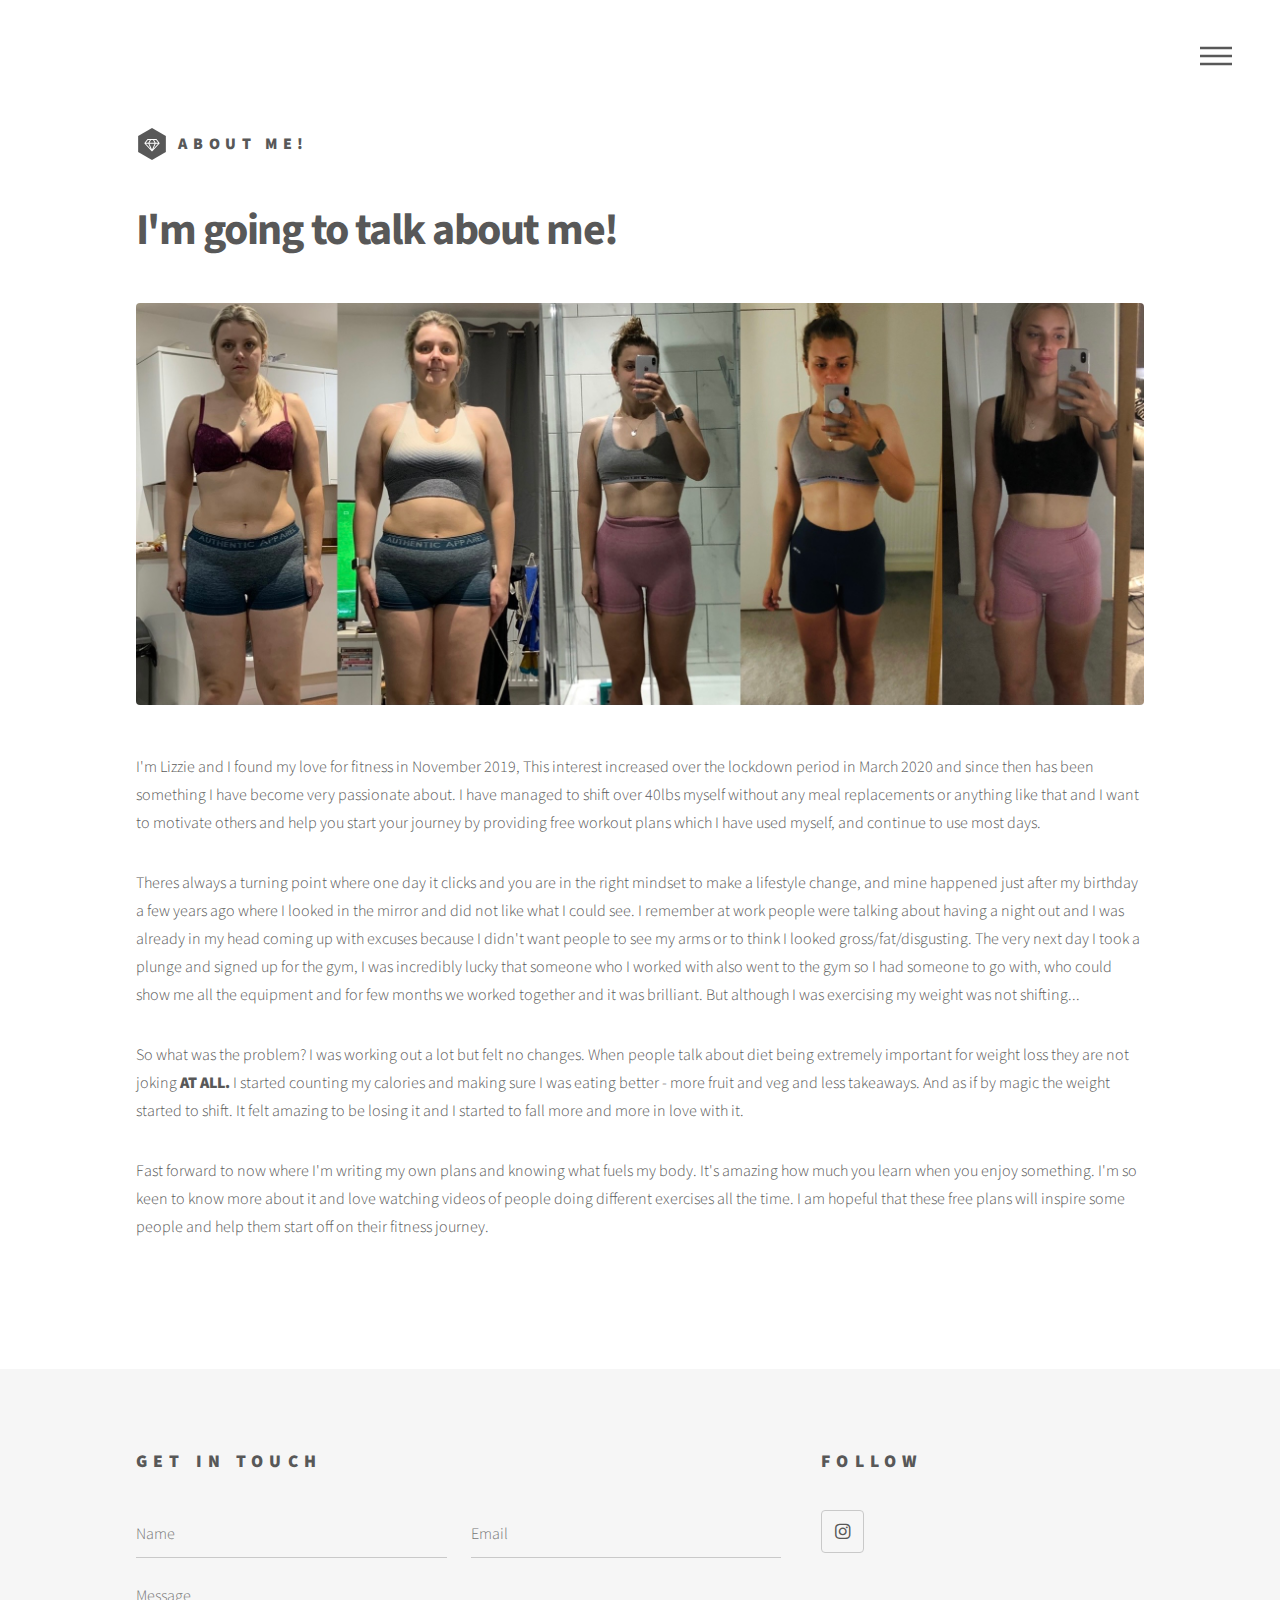
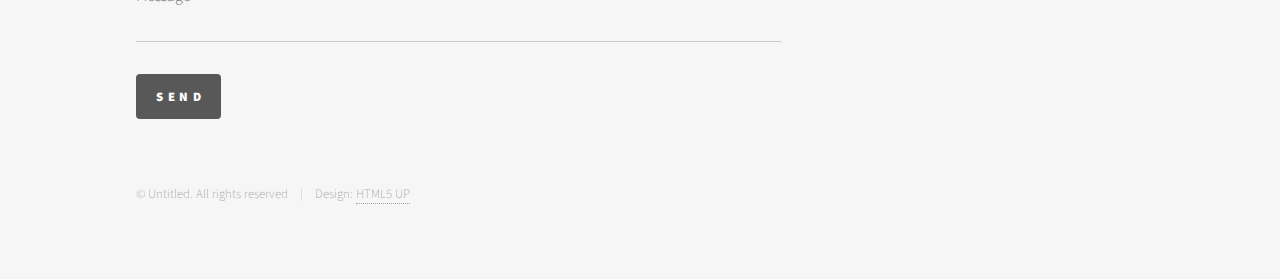
==== commit 96fb9ebc: "aboutme page" ====
--- a/about.html
+++ b/about.html
@@ -6,7 +6,7 @@
 -->
 <html>
 	<head>
-		<title>Generic - Phantom by HTML5 UP</title>
+		<title>About Me</title>
 		<meta charset="utf-8" />
 		<meta name="viewport" content="width=device-width, initial-scale=1, user-scalable=no" />
 		<link rel="stylesheet" href="assets/css/main.css" />
@@ -22,7 +22,7 @@
 
 							<!-- Logo -->
 								<a href="index.html" class="logo">
-									<span class="symbol"><img src="images/logo.svg" alt="" /></span><span class="title">Phantom</span>
+									<span class="symbol"><img src="images/logo.svg" alt="" /></span><span class="title">About Me!</span>
 								</a>
 
 							<!-- Nav -->
@@ -40,21 +40,23 @@
 						<h2>Menu</h2>
 						<ul>
 							<li><a href="index.html">Home</a></li>
-							<li><a href="generic.html">Ipsum veroeros</a></li>
-							<li><a href="generic.html">Tempus etiam</a></li>
-							<li><a href="generic.html">Consequat dolor</a></li>
-							<li><a href="elements.html">Elements</a></li>
+							<li><a href="about.html">About</a></li>
+							<li><a href="progress.html">Progress</a></li>
+							<li><a href="plans.html">Free Plans</a></li>
+							<li><a href="contact.html">Contact Me</a></li>
 						</ul>
 					</nav>
 
 				<!-- Main -->
 					<div id="main">
 						<div class="inner">
-							<h1>Generic Page</h1>
-							<span class="image main"><img src="images/pic13.jpg" alt="" /></span>
-							<p>Donec eget ex magna. Interdum et malesuada fames ac ante ipsum primis in faucibus. Pellentesque venenatis dolor imperdiet dolor mattis sagittis. Praesent rutrum sem diam, vitae egestas enim auctor sit amet. Pellentesque leo mauris, consectetur id ipsum sit amet, fergiat. Pellentesque in mi eu massa lacinia malesuada et a elit. Donec urna ex, lacinia in purus ac, pretium pulvinar mauris. Curabitur sapien risus, commodo eget turpis at, elementum convallis elit. Pellentesque enim turpis, hendrerit tristique.</p>
-							<p>Lorem ipsum dolor sit amet, consectetur adipiscing elit. Duis dapibus rutrum facilisis. Class aptent taciti sociosqu ad litora torquent per conubia nostra, per inceptos himenaeos. Etiam tristique libero eu nibh porttitor fermentum. Nullam venenatis erat id vehicula viverra. Nunc ultrices eros ut ultricies condimentum. Mauris risus lacus, blandit sit amet venenatis non, bibendum vitae dolor. Nunc lorem mauris, fringilla in aliquam at, euismod in lectus. Pellentesque habitant morbi tristique senectus et netus et malesuada fames ac turpis egestas. In non lorem sit amet elit placerat maximus. Pellentesque aliquam maximus risus, vel venenatis mauris vehicula hendrerit.</p>
-							<p>Interdum et malesuada fames ac ante ipsum primis in faucibus. Pellentesque venenatis dolor imperdiet dolor mattis sagittis. Praesent rutrum sem diam, vitae egestas enim auctor sit amet. Pellentesque leo mauris, consectetur id ipsum sit amet, fersapien risus, commodo eget turpis at, elementum convallis elit. Pellentesque enim turpis, hendrerit tristique lorem ipsum dolor.</p>
+							<h1>I'm going to talk about me!</h1>
+							<span class="image main"><img src="images/beforeafter.jpg" alt="" /></span>
+							<p> I'm Lizzie and I found my love for fitness in November 2019, This interest increased over the lockdown period in March 2020 and since then has been something I have become very passionate about. I have managed to shift over 40lbs myself without any meal replacements or anything like that and I want to motivate others and help you start your journey by providing free workout plans which I have used myself, and continue to use most days.</p>
+							<p>Theres always a turning point where one day it clicks and you are in the right mindset to make a lifestyle change, and mine happened just after my birthday a few years ago where I looked in the mirror and did not like what I could see. I remember at work people were talking about having a night out and I was already in my head coming up with excuses because I didn't want people to see my arms or to think I looked gross/fat/disgusting. The very next day I took a plunge and signed up for the gym, I was incredibly lucky that someone who I worked with also went to the gym so I had someone to go with, who could show me all the equipment and for few months we worked together and it was brilliant. But although I was exercising my weight was not shifting... </p>
+							<p>So what was the problem? I was working out a lot but felt no changes. When people talk about diet being extremely important for weight loss they are not joking <b>AT ALL.</b> I started counting my calories and making sure I was eating better - more fruit and veg and less takeaways. And as if by magic the weight started to shift. It felt amazing to be losing it and I started to fall more and more in love with it.</p>
+							<p>Fast forward to now where I'm writing my own plans and knowing what fuels my body. It's amazing how much you learn when you enjoy something. I'm so keen to know more about it and love watching videos of people doing different exercises all the time. I am hopeful that these free plans will inspire some people and help them start off on their fitness journey.</p>
+							
 						</div>
 					</div>
 
@@ -83,14 +85,7 @@
 							<section>
 								<h2>Follow</h2>
 								<ul class="icons">
-									<li><a href="#" class="icon brands style2 fa-twitter"><span class="label">Twitter</span></a></li>
-									<li><a href="#" class="icon brands style2 fa-facebook-f"><span class="label">Facebook</span></a></li>
-									<li><a href="#" class="icon brands style2 fa-instagram"><span class="label">Instagram</span></a></li>
-									<li><a href="#" class="icon brands style2 fa-dribbble"><span class="label">Dribbble</span></a></li>
-									<li><a href="#" class="icon brands style2 fa-github"><span class="label">GitHub</span></a></li>
-									<li><a href="#" class="icon brands style2 fa-500px"><span class="label">500px</span></a></li>
-									<li><a href="#" class="icon solid style2 fa-phone"><span class="label">Phone</span></a></li>
-									<li><a href="#" class="icon solid style2 fa-envelope"><span class="label">Email</span></a></li>
+							    	<li><a href="http://www.instagram.com/lifitzie" class="icon brands style2 fa-instagram"><span class="label">Instagram</span></a></li>
 								</ul>
 							</section>
 							<ul class="copyright">
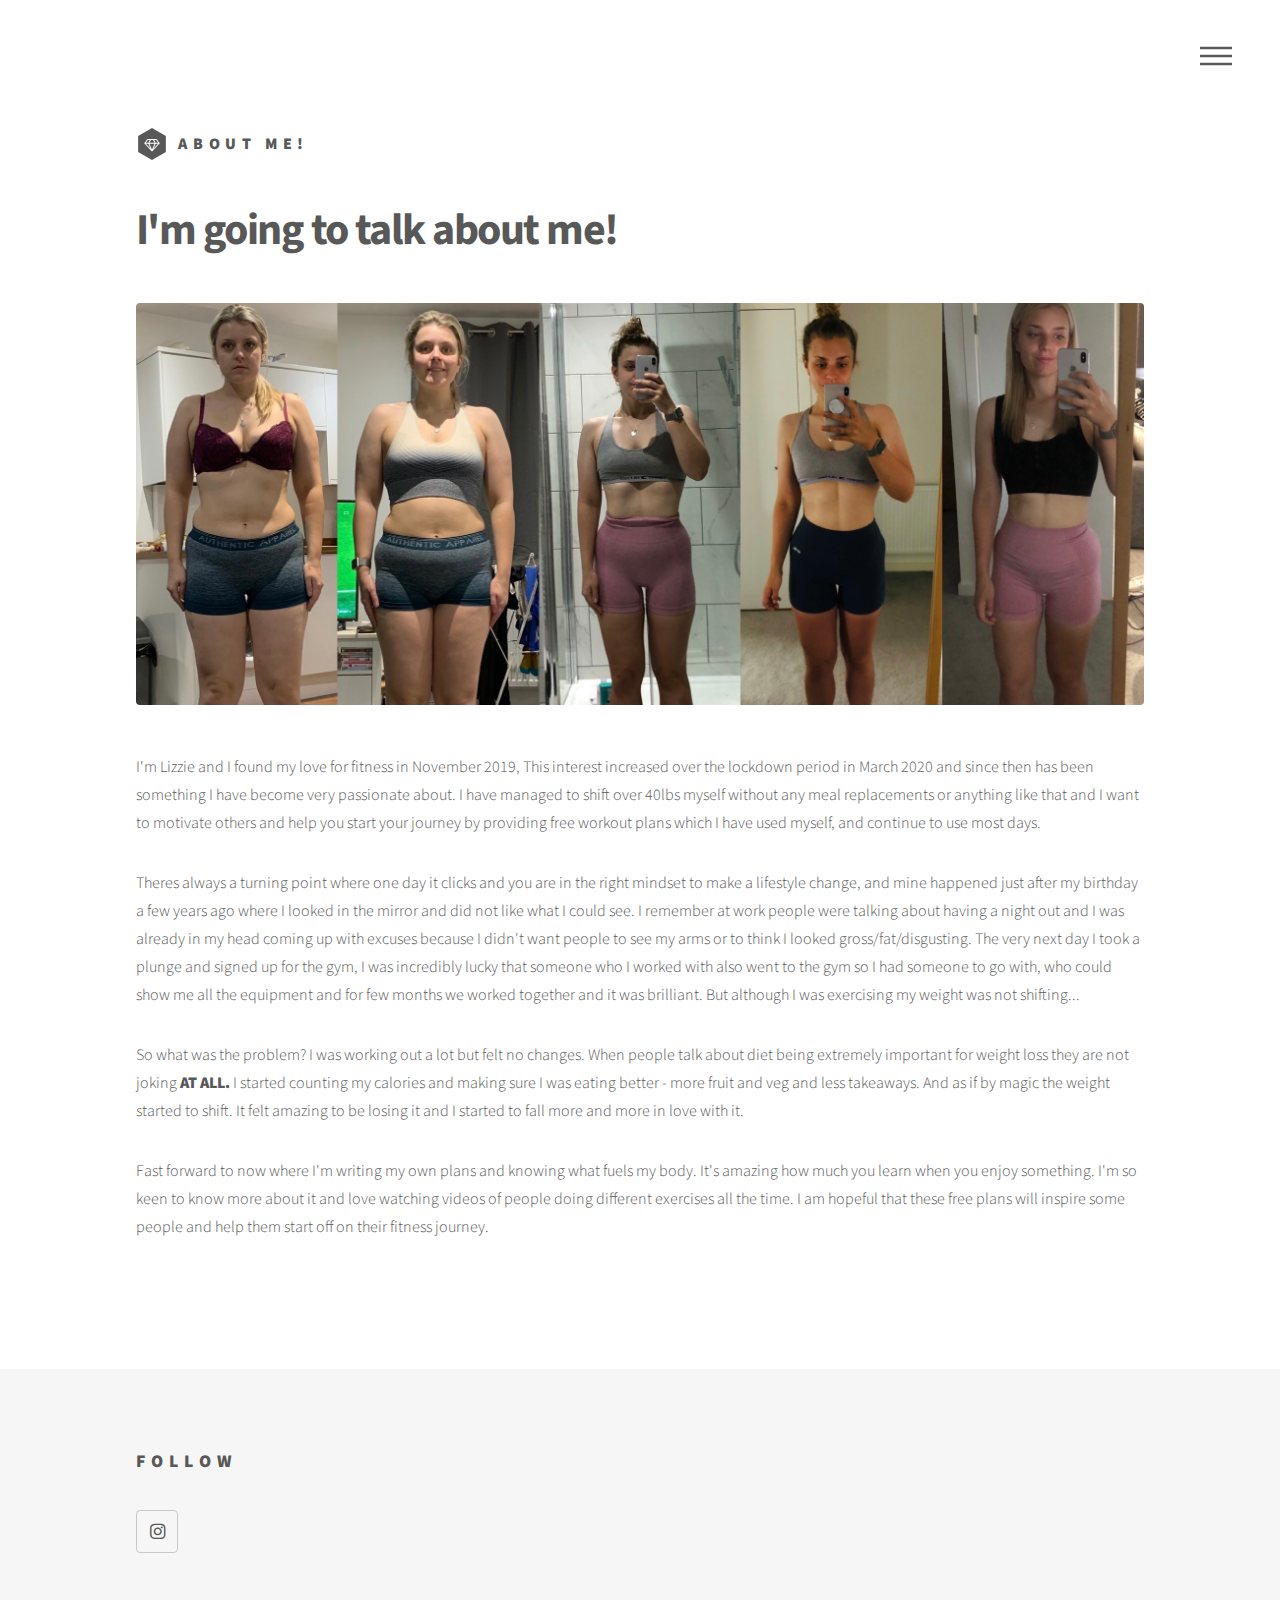
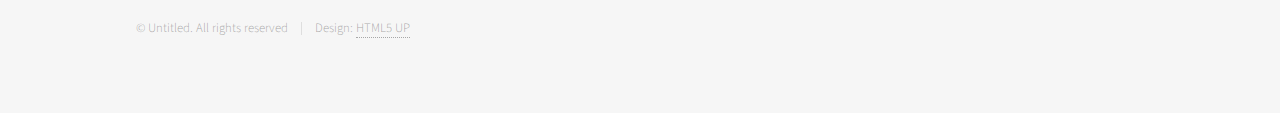
==== commit 50ff750a: "update links" ====
--- a/about.html
+++ b/about.html
@@ -61,38 +61,20 @@
 					</div>
 
 				<!-- Footer -->
-					<footer id="footer">
-						<div class="inner">
-							<section>
-								<h2>Get in touch</h2>
-								<form method="post" action="#">
-									<div class="fields">
-										<div class="field half">
-											<input type="text" name="name" id="name" placeholder="Name" />
-										</div>
-										<div class="field half">
-											<input type="email" name="email" id="email" placeholder="Email" />
-										</div>
-										<div class="field">
-											<textarea name="message" id="message" placeholder="Message"></textarea>
-										</div>
-									</div>
-									<ul class="actions">
-										<li><input type="submit" value="Send" class="primary" /></li>
-									</ul>
-								</form>
-							</section>
-							<section>
-								<h2>Follow</h2>
-								<ul class="icons">
-							    	<li><a href="http://www.instagram.com/lifitzie" class="icon brands style2 fa-instagram"><span class="label">Instagram</span></a></li>
-								</ul>
-							</section>
-							<ul class="copyright">
-								<li>&copy; Untitled. All rights reserved</li><li>Design: <a href="http://html5up.net">HTML5 UP</a></li>
+				<footer id="footer">
+					<div class="inner">
+					<section>
+							<h2>Follow</h2>
+							<ul class="icons">
+								
+								<li><a href="https://www.instagram.com/lifitzie" class="icon brands style2 fa-instagram"><span class="label">Instagram</span></a></li>
 							</ul>
-						</div>
-					</footer>
+						</section>
+						<ul class="copyright">
+							<li>&copy; Untitled. All rights reserved</li><li>Design: <a href="http://html5up.net">HTML5 UP</a></li>
+						</ul>
+					</div>
+				</footer>
 
 			</div>
 
--- a/assets/css/main.css
+++ b/assets/css/main.css
@@ -1,10 +1,10 @@
 @import url(fontawesome-all.min.css);
 @import url("https://fonts.googleapis.com/css?family=Source+Sans+Pro:300,700,900");
 
-/*
-	Phantom by HTML5 UP
-	html5up.net | @ajlkn
-	Free for personal and commercial use under the CCA 3.0 license (html5up.net/license)
+/*
+	Phantom by HTML5 UP
+	html5up.net | @ajlkn
+	Free for personal and commercial use under the CCA 3.0 license (html5up.net/license)
 */
 
 html, body, div, span, applet, object,
@@ -2572,7 +2572,7 @@
 		-webkit-flex-wrap: wrap;
 		-ms-flex-wrap: wrap;
 		flex-wrap: wrap;
-		postiion: relative;
+		position: relative;
 		margin: -2.5em 0 0 -2.5em;
 	}
 
@@ -2705,13 +2705,9 @@
 						margin-bottom: 0;
 					}
 
-			.tiles article.style1 > .image:before {
-				background-color: #f2849e;
-			}
-
-			.tiles article.style2 > .image:before {
-				background-color: #7ecaf6;
-			}
+			
+
+			
 
 			.tiles article.style3 > .image:before {
 				background-color: #7bd0c1;
